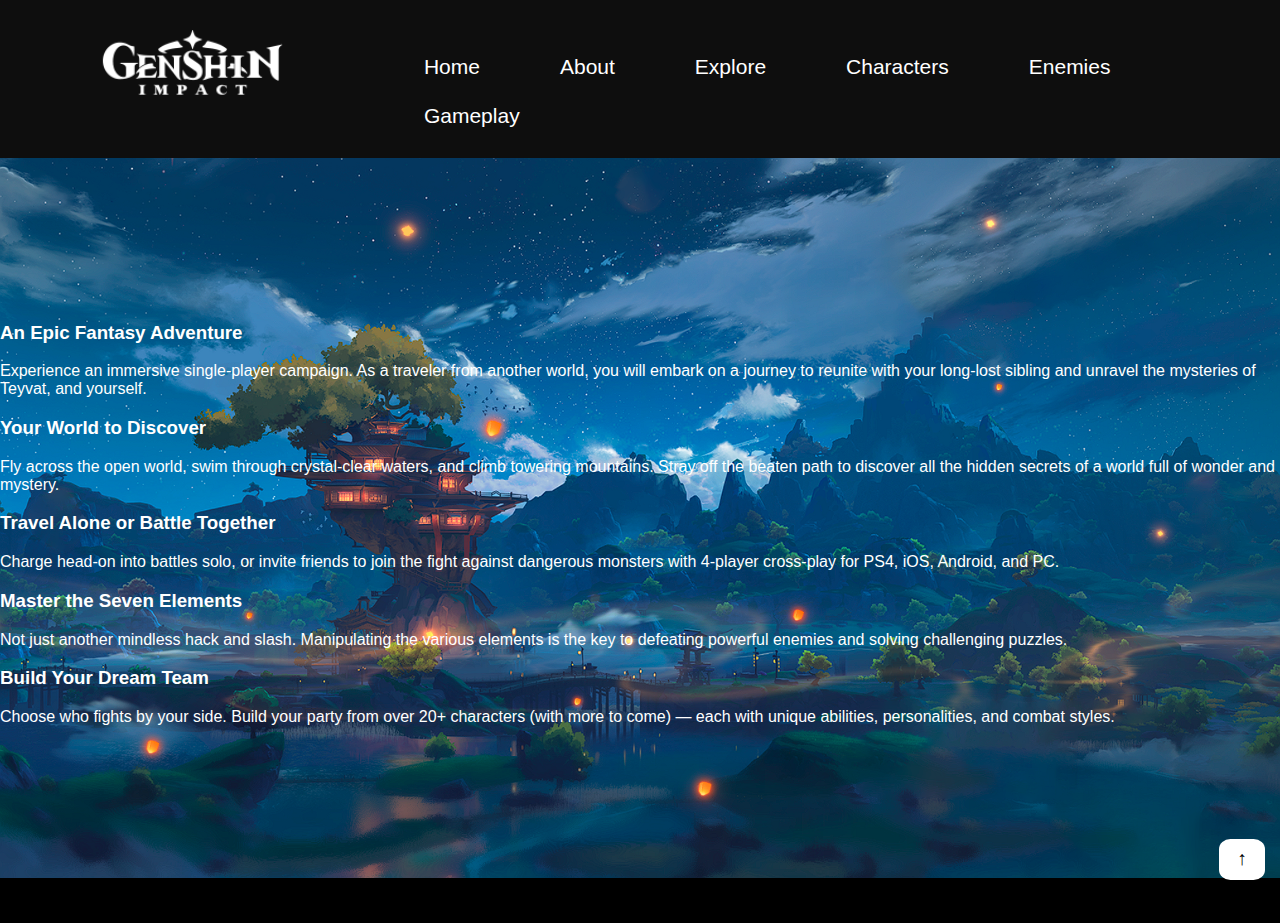
==== about.html @ 9e495e03 "yeah" ====
<!DOCTYPE html>
<html lang="en">
  <head>
    <meta charset="UTF-8" />
    <meta name="viewport" content="width=device-width, initial-scale=1.0" />
    <title>About webpage</title>
    <link rel="stylesheet" href="stylesheet.css" />
  </head>
  <body>
    <header>
      <div id="navibar">
        <div>
          <img id="logo" src="logo - gi.png" height="70px" />
        </div>
        <nav>
          <a href="index.html">Home</a>
          <a href="about.html">About</a>
          <a href="explore.html">Explore</a>
          <a href="characters.html">Characters</a>
          <a href="enemies.html">Enemies</a>
          <a href="gameplay.html">Gameplay</a>
        </nav>
      </div>
    </header>
    <div id="about-bg">
      <img src="about - bg.png" width="100%" />
      <div id="about-body">
        <h3>An Epic Fantasy Adventure</h3>
        <p>
          Experience an immersive single-player campaign. As a traveler from
          another world, you will embark on a journey to reunite with your
          long-lost sibling and unravel the mysteries of Teyvat, and yourself.
        </p>
        <h3>Your World to Discover</h3>
        <p>
          Fly across the open world, swim through crystal-clear waters, and
          climb towering mountains. Stray off the beaten path to discover all
          the hidden secrets of a world full of wonder and mystery.
        </p>
        <h3>Travel Alone or Battle Together</h3>
        <p>
          Charge head-on into battles solo, or invite friends to join the fight
          against dangerous monsters with 4-player cross-play for PS4, iOS,
          Android, and PC.
        </p>
        <h3>Master the Seven Elements</h3>
        <p>
          Not just another mindless hack and slash. Manipulating the various
          elements is the key to defeating powerful enemies and solving
          challenging puzzles.
        </p>
        <h3>Build Your Dream Team</h3>
        <p>
          Choose who fights by your side. Build your party from over 20+
          characters (with more to come) — each with unique abilities,
          personalities, and combat styles.
        </p>
      </div>
    </div>
    <a href="#" class="btt">&#8593;</a>
  </body>
</html>
---- stylesheet.css ----
body {
  display: grid;
  background-color: black;
}

#navibar {
  padding: 30px 0px;
  transition: 0.5s;
  /* So that it's at the top */
  top: 0;
  left: 0;
  right: 0;
  width: 100%;
  background-color: rgb(14, 14, 14);
  position: sticky;
  /* Used flexbox to display the navigation bar more neatly */
  display: flex;
  flex-direction: row;
}

nav a {
  float: left;
  padding: 0px 40px;
  padding-top: 25px;
  text-align: center;
  font-size: large;
  font-family: "Segoe UI", Tahoma, Geneva, Verdana, sans-serif;
  text-decoration: none;
  text-align: center;
  font-size: 21px;
  color: white;
}

/* When user hover's their mouse over the text it increase in size a bit */
nav a:hover {
  font-size: larger;
  transform: scale(1.2);
}

.btt {
  text-decoration: none;
  color: black;
  background: white;
  font-size: larger;
  margin-top: calc(100vh + var(--offset));
  position: sticky;
  place-self: end;
  white-space: nowrap;
  bottom: 20px;
  margin-right: 15px;
  padding: 9px 18px 10px;
  border-radius: 25%;
}

html,
body {
  scroll-behavior: smooth;
  width: 100%;
  height: 100%;
  margin: 0;
  padding: 0;
}

#elnav {
  display: flex;
  flex-direction: column;
  position: fixed;
  right: 20px;
  top: 30%;
  z-index: 100;
  transition: 0.5s;
}

#elnav a {
  text-decoration: none;
  color: white;
  font-family: "Segoe UI", Tahoma, Geneva, Verdana, sans-serif;
  padding: 10px 0px 10px;
}

/* Here I amde it so that when the user hovers over the right side 
navigation bar the opacity turns from 0.5 to its orginal opacity */
#elnav img {
  opacity: 0.5;
}

#elnav img:hover {
  opacity: 1;
  transform: scale(1.1);
}

#characters-heading1 {
  display: flex;
  flex-direction: column;
  justify-content: center;
  align-items: center;
  color: white;
  font-family: "Segoe UI", Tahoma, Geneva, Verdana, sans-serif;
}

#characters-heading1 h2 {
  font-size: 50px;
  padding: 0px 35px 0px;
}

#characters-heading1 p {
  padding: 0px 25% 0px;
  text-align: center;
  font-size: 18px;
}
#characters-heading2 {
  display: flex;
  flex-direction: row;
  justify-content: center;
  align-items: center;
}

#characters-heading2-img {
  transform: rotate(180deg);
}

#vids {
  display: flex;
  flex-direction: column;
  justify-content: center;
  align-items: center;
  font-family: "Segoe UI", Tahoma, Geneva, Verdana, sans-serif;
  text-align: center;
}

#anemoheading {
  color: rgb(104, 170, 133);
  font-size: 50px;
  font-weight: bold;
}
#hydroheading {
  color: rgb(47, 86, 145);
  font-size: 50px;
  font-weight: bold;
}
#pyroheading {
  color: rgb(178, 83, 83);
  font-size: 50px;
  font-weight: bold;
}
#dendroheading {
  color: rgb(58, 156, 79);
  font-size: 50px;
  font-weight: bold;
}
#geoheading {
  color: rgb(219, 199, 99);
  font-size: 50px;
  font-weight: bold;
}
#electroheading {
  color: rgb(133, 91, 185);
  font-size: 50px;
  font-weight: bold;
}
#cryoheading {
  color: rgb(148, 246, 238);
  font-size: 50px;
  font-weight: bold;
}

#vids p {
  color: white;
  font-size: 20px;
  padding: 0px 15% 40px;
}

.demo1 {
  width: 85%;
  padding-bottom: 140px;
}

.demo2 {
  width: 85%;
}
.elements {
  width: 100%;
  padding-bottom: 60px;
}
#index-bg1 a {
  text-decoration: none;
  background-color: white;
  color: rgb(32, 85, 165);
  position: absolute;
  top: 63%;
  left: 47%;
  padding: 10px 15px 11px;
  font-family: "Segoe UI", Tahoma, Geneva, Verdana, sans-serif;
  border-radius: 5%;
  font-size: 20px;
  font-weight: bold;
}

#about-bg {
  position: sticky;
}
#about-body {
  color: white;
  font-family: "Segoe UI", Tahoma, Geneva, Verdana, sans-serif;
  position: absolute;
  top: 20%;
}
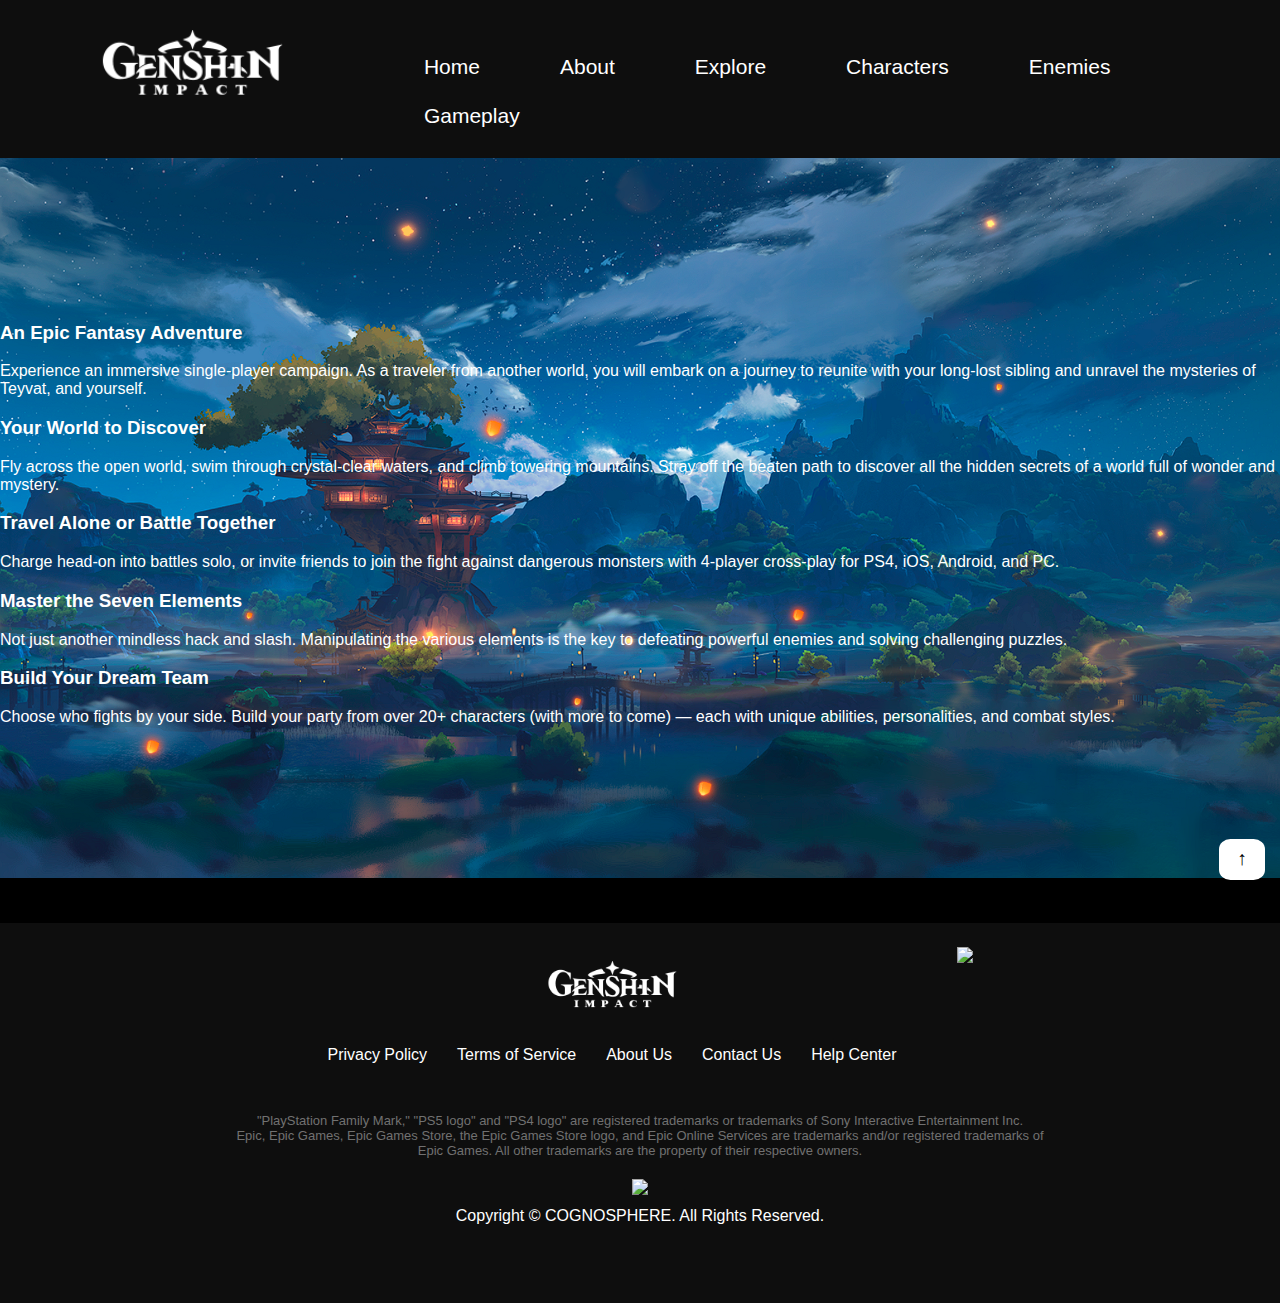
==== commit 30044ce9: "more to enemies and footer added" ====
--- a/about.html
+++ b/about.html
@@ -10,7 +10,9 @@
     <header>
       <div id="navibar">
         <div>
-          <img id="logo" src="logo - gi.png" height="70px" />
+          <a href="https://genshin.hoyoverse.com/en/home" target="_blank">
+            <img id="logo" src="images/logo - gi.png" height="70px"
+          /></a>
         </div>
         <nav>
           <a href="index.html">Home</a>
@@ -23,7 +25,7 @@
       </div>
     </header>
     <div id="about-bg">
-      <img src="about - bg.png" width="100%" />
+      <img src="images/about - bg.png" width="100%" />
       <div id="about-body">
         <h3>An Epic Fantasy Adventure</h3>
         <p>
@@ -58,5 +60,66 @@
       </div>
     </div>
     <a href="#" class="btt">&#8593;</a>
+    <footer>
+      <div>
+        <div>
+          <div>
+            <div class="footer1"><img src="images/logo - gi.png" /></div>
+            <div class="footer2">
+              <a
+                href="https://genshin.hoyoverse.com/en/company/privacy"
+                target="_blank"
+              >
+                Privacy Policy
+              </a>
+              <a
+                href="https://genshin.hoyoverse.com/en/company/terms"
+                target="_blank"
+                >Terms of Service</a
+              >
+              <a
+                href="https://www.hoyoverse.com/about-us?utm_source=genshin&utm_medium=footer"
+                target="_blank"
+                >About Us</a
+              >
+              <a href="genshin_cs@hoyoverse.com" target="_blank">
+                Contact Us
+              </a>
+              <a
+                href="https://cs.hoyoverse.com/static/hoyoverse-new-csc-service-hall-fe/index.html?page_id=19&login_type=visitor&game_biz=platform_hyvpass&lang=en-us&utm_source=genshin&utm_medium=footer"
+                target="_blank"
+                >Help Center</a
+              >
+            </div>
+          </div>
+          <div class="footer3">
+            <img
+              src="https://webstatic.hoyoverse.com/upload/op-public/2023/02/02/6d41c6960e73a2f264132bdbbff60ce3_3994663197512018697.png"
+            />
+          </div>
+        </div>
+        <div class="footer4">
+          <p>
+            "PlayStation Family Mark," "PS5 logo" and "PS4 logo" are registered
+            trademarks or trademarks of Sony Interactive Entertainment Inc.<br />
+            Epic, Epic Games, Epic Games Store, the Epic Games Store logo, and
+            Epic Online Services are trademarks and/or registered trademarks of
+            Epic Games. All other trademarks are the property of their
+            respective owners.
+          </p>
+        </div>
+        <div class="footer5">
+          <a
+            href="https://www.hoyoverse.com/?utm_source=genshin&utm_medium=footer"
+            target="_blank"
+          >
+            <img
+              src="https://fastcdn.hoyoverse.com/mi18n/resource-trans/upload/event/2021/12/29/eaa64d81ae6a7318a6afb91cbffd83a4_118924438105936743.png"
+            />
+          </a>
+        </div>
+        <div class="footer6">Copyright © COGNOSPHERE. All Rights Reserved.</div>
+      </div>
+    </footer>
   </body>
 </html>
--- a/stylesheet.css
+++ b/stylesheet.css
@@ -1,3 +1,4 @@
+/* The styling below is implemented to all of the webpages */
 body {
   display: grid;
   background-color: black;
@@ -60,128 +61,56 @@
   margin: 0;
   padding: 0;
 }
-
-#elnav {
-  display: flex;
-  flex-direction: column;
-  position: fixed;
-  right: 20px;
-  top: 30%;
-  z-index: 100;
-  transition: 0.5s;
-}
-
-#elnav a {
+footer {
+  background-color: rgb(14, 14, 14);
+  bottom: 0;
+  left: 0;
+  width: 100%;
+  height: 380px;
+  font-family: "Segoe UI", Tahoma, Geneva, Verdana, sans-serif;
+  color: white;
+  text-align: center;
+}
+footer div {
+  display: flex;
+  flex-direction: column;
+  justify-content: center;
+  align-items: center;
+}
+footer div div div {
+  gap: 30px;
+  flex-direction: column;
+  padding: 0px 20px 5px;
+}
+footer div div {
+  flex-direction: row;
+  padding: 4px 18% 4px;
+}
+.footer1 img {
+  height: 50px;
+  padding-top: 15px;
+}
+.footer2 {
+  flex-direction: row;
+}
+.footer2 a {
   text-decoration: none;
   color: white;
-  font-family: "Segoe UI", Tahoma, Geneva, Verdana, sans-serif;
-  padding: 10px 0px 10px;
-}
-
-/* Here I amde it so that when the user hovers over the right side 
-navigation bar the opacity turns from 0.5 to its orginal opacity */
-#elnav img {
-  opacity: 0.5;
-}
-
-#elnav img:hover {
-  opacity: 1;
-  transform: scale(1.1);
-}
-
-#characters-heading1 {
-  display: flex;
-  flex-direction: column;
-  justify-content: center;
-  align-items: center;
-  color: white;
-  font-family: "Segoe UI", Tahoma, Geneva, Verdana, sans-serif;
-}
-
-#characters-heading1 h2 {
-  font-size: 50px;
-  padding: 0px 35px 0px;
-}
-
-#characters-heading1 p {
-  padding: 0px 25% 0px;
-  text-align: center;
-  font-size: 18px;
-}
-#characters-heading2 {
-  display: flex;
-  flex-direction: row;
-  justify-content: center;
-  align-items: center;
-}
-
-#characters-heading2-img {
-  transform: rotate(180deg);
-}
-
-#vids {
-  display: flex;
-  flex-direction: column;
-  justify-content: center;
-  align-items: center;
-  font-family: "Segoe UI", Tahoma, Geneva, Verdana, sans-serif;
-  text-align: center;
-}
-
-#anemoheading {
-  color: rgb(104, 170, 133);
-  font-size: 50px;
-  font-weight: bold;
-}
-#hydroheading {
-  color: rgb(47, 86, 145);
-  font-size: 50px;
-  font-weight: bold;
-}
-#pyroheading {
-  color: rgb(178, 83, 83);
-  font-size: 50px;
-  font-weight: bold;
-}
-#dendroheading {
-  color: rgb(58, 156, 79);
-  font-size: 50px;
-  font-weight: bold;
-}
-#geoheading {
-  color: rgb(219, 199, 99);
-  font-size: 50px;
-  font-weight: bold;
-}
-#electroheading {
-  color: rgb(133, 91, 185);
-  font-size: 50px;
-  font-weight: bold;
-}
-#cryoheading {
-  color: rgb(148, 246, 238);
-  font-size: 50px;
-  font-weight: bold;
-}
-
-#vids p {
-  color: white;
-  font-size: 20px;
-  padding: 0px 15% 40px;
-}
-
-.demo1 {
-  width: 85%;
-  padding-bottom: 140px;
-}
-
-.demo2 {
-  width: 85%;
-}
-.elements {
-  width: 100%;
-  padding-bottom: 60px;
-}
+}
+.footer3 img {
+  height: 140px;
+  padding-top: 20px;
+}
+.footer4 {
+  color: rgb(113, 113, 113);
+  font-size: 13px;
+}
+.footer5 img {
+  height: 50px;
+}
+
+/* The styling below from here is for the Index webpage */
+
 #index-bg1 a {
   text-decoration: none;
   background-color: white;
@@ -196,6 +125,132 @@
   font-weight: bold;
 }
 
+/* The styling below from here is for the Characters webpage */
+
+#elnav {
+  display: flex;
+  flex-direction: column;
+  position: fixed;
+  right: 20px;
+  top: 30%;
+  z-index: 100;
+  transition: 0.5s;
+}
+
+#elnav a {
+  text-decoration: none;
+  color: white;
+  font-family: "Segoe UI", Tahoma, Geneva, Verdana, sans-serif;
+  padding: 10px 0px 10px;
+}
+
+/* Here I made it so that when the user hovers over the right side 
+navigation bar the opacity turns from 0.5 to its orginal opacity */
+#elnav img {
+  opacity: 0.5;
+}
+
+#elnav img:hover {
+  opacity: 1;
+  transform: scale(1.1);
+}
+
+#characters-heading1 {
+  display: flex;
+  flex-direction: column;
+  justify-content: center;
+  align-items: center;
+  color: white;
+  font-family: "Segoe UI", Tahoma, Geneva, Verdana, sans-serif;
+}
+
+#characters-heading1 h2 {
+  font-size: 50px;
+  padding: 0px 35px 0px;
+}
+
+#characters-heading1 p {
+  padding: 0px 25% 0px;
+  text-align: center;
+  font-size: 18px;
+}
+#characters-heading2 {
+  display: flex;
+  flex-direction: row;
+  justify-content: center;
+  align-items: center;
+}
+
+#characters-heading2-img {
+  transform: rotate(180deg);
+}
+
+#vids {
+  display: flex;
+  flex-direction: column;
+  justify-content: center;
+  align-items: center;
+  font-family: "Segoe UI", Tahoma, Geneva, Verdana, sans-serif;
+  text-align: center;
+}
+
+#anemoheading {
+  color: rgb(104, 170, 133);
+  font-size: 50px;
+  font-weight: bold;
+}
+#hydroheading {
+  color: rgb(47, 86, 145);
+  font-size: 50px;
+  font-weight: bold;
+}
+#pyroheading {
+  color: rgb(178, 83, 83);
+  font-size: 50px;
+  font-weight: bold;
+}
+#dendroheading {
+  color: rgb(58, 156, 79);
+  font-size: 50px;
+  font-weight: bold;
+}
+#geoheading {
+  color: rgb(219, 199, 99);
+  font-size: 50px;
+  font-weight: bold;
+}
+#electroheading {
+  color: rgb(133, 91, 185);
+  font-size: 50px;
+  font-weight: bold;
+}
+#cryoheading {
+  color: rgb(148, 246, 238);
+  font-size: 50px;
+  font-weight: bold;
+}
+
+#vids p {
+  color: white;
+  font-size: 20px;
+  padding: 0px 15% 40px;
+}
+
+.demo1 {
+  width: 85%;
+  padding-bottom: 140px;
+}
+
+.demo2 {
+  width: 85%;
+}
+.elements {
+  width: 100%;
+  padding-bottom: 60px;
+}
+
+/* The styling below from here is for the About webpage */
+
 #about-bg {
   position: sticky;
 }
@@ -205,3 +260,270 @@
   position: absolute;
   top: 20%;
 }
+
+/* The styling below from here is for the Enemies webpage */
+#enemies-desc,
+#enemies1,
+#enemies2,
+#enemies3 {
+  color: white;
+  font-size: 20px;
+}
+#enemies-desc,
+#enemies1,
+#enemies2,
+#enemies3 p {
+  padding: 0px 20% 0px;
+}
+#enemies-desc,
+#enemies1,
+#enemies2,
+#enemies3,
+#enemies {
+  font-family: "Segoe UI", Tahoma, Geneva, Verdana, sans-serif;
+  display: flex;
+  flex-direction: column;
+  justify-content: center;
+  align-items: center;
+}
+
+#common-enemies {
+  display: flex;
+  justify-content: center;
+  align-items: center;
+}
+#common-enemies div {
+  background-color: rgb(210, 210, 210);
+  height: 140px;
+  width: 140px;
+  background-size: cover;
+  transition: background-image 0.5s ease-in-out;
+  margin: 20px;
+  border-radius: 0px 0px 7px 7px;
+}
+#common-enemies div p {
+  margin-top: -19px;
+  background-color: rgb(210, 210, 210);
+  color: black;
+  text-align: center;
+  font-weight: bold;
+  font-size: 16px;
+  border-radius: 7px 7px 0px 0px;
+  padding: 2px 0px 2px;
+}
+
+.hilichurl {
+  background-image: url(https://wiki.hoyolab.com/_ipx/f_webp/https://bbs.hoyolab.com/hoyowiki/picture/enemy/Hilichurl%2520Fighter_icon.png);
+}
+.hilichurl:hover {
+  background-image: url(https://wiki.hoyolab.com/_ipx/f_webp/https://bbs.hoyolab.com/hoyowiki/picture/enemy/Hilichurl%2520Berserker_icon.png);
+}
+.slime {
+  background-image: url(https://wiki.hoyolab.com/_ipx/f_webp/https://bbs.hoyolab.com/hoyowiki/picture/enemy/Dendro%2520Slime_icon.png);
+}
+.slime:hover {
+  background-image: url(https://wiki.hoyolab.com/_ipx/f_webp/https://bbs.hoyolab.com/hoyowiki/picture/enemy/Electro%2520Slime_icon.png);
+}
+.fungus {
+  background-image: url(https://wiki.hoyolab.com/_ipx/f_webp/https://bbs.hoyolab.com/hoyowiki/picture/enemy/Floating%2520Hydro%2520Fungus_icon.png);
+}
+.fungus:hover {
+  background-image: url(https://upload-static.hoyoverse.com/hoyolab-wiki/2022/10/07/77454259/0b332fc89af26ece5c6402fc82cce5e5_7847006729375799267.png?x-oss-process=image%2Fformat%2Cwebp);
+}
+.specter {
+  background-image: url(//wiki.hoyolab.com/_ipx/f_webp/https://bbs.hoyolab.com/hoyowiki/picture/enemy/Geo%2520Specter_icon.png);
+}
+.specter:hover {
+  background-image: url(https://wiki.hoyolab.com/_ipx/f_webp/https://bbs.hoyolab.com/hoyowiki/picture/enemy/Cryo%2520Specter_icon.png);
+}
+.samachurl {
+  background-image: url(https://wiki.hoyolab.com/_ipx/f_webp/https://bbs.hoyolab.com/hoyowiki/picture/enemy/Electro%2520Samachurl_icon.png);
+}
+.samachurl:hover {
+  background-image: url(https://wiki.hoyolab.com/_ipx/f_webp/https://bbs.hoyolab.com/hoyowiki/picture/enemy/Cryo%2520Samachurl_icon.png);
+}
+.whopperflower {
+  background-image: url(https://wiki.hoyolab.com/_ipx/f_webp/https://bbs.hoyolab.com/hoyowiki/picture/enemy/Pyro%2520Whopperflower_icon.png);
+}
+.whopperflower:hover {
+  background-image: url(https://wiki.hoyolab.com/_ipx/f_webp/https://bbs.hoyolab.com/hoyowiki/picture/enemy/Cryo%2520Whopperflower_icon.png);
+}
+
+/* elite enemies */
+#elite-enemies {
+  display: flex;
+  justify-content: center;
+  align-items: center;
+}
+#elite-enemies div {
+  background-color: rgb(210, 210, 210);
+  border-radius: 0px 0px 7px 7px;
+  height: 140px;
+  width: 140px;
+  background-size: cover;
+  transition: background-image 0.5s ease-in-out;
+  margin: 20px;
+}
+#elite-enemies div p {
+  margin-top: -19px;
+  background-color: rgb(210, 210, 210);
+  color: black;
+  text-align: center;
+  font-weight: bold;
+  font-size: 16px;
+  border-radius: 7px 7px 0px 0px;
+  padding: 2px 0px 2px;
+}
+
+.fem-erimite {
+  background-image: url(https://upload-static.hoyoverse.com/hoyolab-wiki/2023/01/19/194600931/e3ada2f7642f67aa52b067345fae5a54_6250250778103314507.png?x-oss-process=image%2Fformat%2Cwebp);
+}
+.fem-erimite:hover {
+  background-image: url(https://upload-static.hoyoverse.com/hoyolab-wiki/2023/01/19/194600931/088685fa15801b65f875acec2cbfcfac_3942669023422830372.png?x-oss-process=image%2Fformat%2Cwebp);
+}
+.male-erimite {
+  background-image: url(https://upload-static.hoyoverse.com/hoyolab-wiki/2022/09/05/1023623/5f9a54c0016a9a1c5ba5ad9e78398f10_8340549222546087070.png?x-oss-process=image%2Fformat%2Cwebp);
+}
+.male-erimite:hover {
+  background-image: url(https://upload-static.hoyoverse.com/hoyolab-wiki/2022/09/05/1023623/2511ef76a6dee1e388fea0826bade579_8432883377890915955.png?x-oss-process=image%2Fformat%2Cwebp);
+}
+.kairagi {
+  background-image: url(https://upload-static.hoyoverse.com/hoyolab-wiki/2023/04/24/77454259/20a85263633526cab2a0427c5b4781bc_6270465273275579312.png?x-oss-process=image%2Fformat%2Cwebp);
+}
+.kairagi:hover {
+  background-image: url(https://upload-static.hoyoverse.com/hoyolab-wiki/2023/04/24/77454259/87720e5cfe2d4e82201a31a8b8d46ee7_1111157407291733826.png?x-oss-process=image%2Fformat%2Cwebp);
+}
+.ruin-guard {
+  background-image: url(https://wiki.hoyolab.com/_ipx/f_webp/https://bbs.hoyolab.com/hoyowiki/picture/enemy/Ruin%2520Guard_icon.png);
+}
+.ruin-guard:hover {
+  background-image: url(https://wiki.hoyolab.com/_ipx/f_webp/https://bbs.hoyolab.com/hoyowiki/picture/enemy/Ruin%2520Hunter_icon.png);
+}
+.fatui-officer {
+  background-image: url(https://upload-static.hoyoverse.com/hoyolab-wiki/2023/09/28/35428890/aae4d48597cbdb452d7113200f76a95d_915488915911211730.png?x-oss-process=image%2Fformat%2Cwebp);
+}
+.fatui-officer:hover {
+  background-image: url(https://upload-static.hoyoverse.com/hoyolab-wiki/2023/09/28/35428890/b2c598a4fa81be8bb43ba35074d92f74_2612773732742922678.png?x-oss-process=image%2Fformat%2Cwebp);
+}
+.cecin-mage {
+  background-image: url(https://wiki.hoyolab.com/_ipx/f_webp/https://bbs.hoyolab.com/hoyowiki/picture/enemy/Fatui%2520Electro%2520Cicin%2520Mage_icon.png);
+}
+.cecin-mage:hover {
+  background-image: url(https://upload-static.hoyoverse.com/hoyolab-wiki/2023/04/15/35428890/810e7c1e11af1d9f6f558d4553ed28af_5992680956944573740.png?x-oss-process=image%2Fformat%2Cwebp);
+}
+
+/* boss enemies */
+#boss-enemies {
+  display: flex;
+  flex-direction: row;
+  justify-content: center;
+  align-items: center;
+}
+#boss-enemies img {
+  height: 240px;
+  width: 240px;
+  background-color: rgb(210, 210, 210);
+  border-radius: 7px;
+  margin: 20px;
+}
+
+#enemies {
+  display: flex;
+  align-items: center;
+  justify-content: center;
+  min-height: 80vh;
+  padding: 0 35px;
+  font-family: "Segoe UI", Tahoma, Geneva, Verdana, sans-serif;
+}
+.card .img img {
+  width: 600px;
+  height: 508px;
+  object-fit: cover;
+}
+.bossSliders .card {
+  display: flex;
+  justify-content: center;
+  align-items: center;
+  flex-direction: column;
+  list-style: none;
+  background: rgb(210, 210, 210);
+  object-fit: cover;
+  height: 580px;
+  border-radius: 7px;
+  cursor: pointer;
+  scroll-snap-align: start;
+  padding-bottom: 25px;
+}
+.bossSliders :where(.card, .img) {
+  display: flex;
+  justify-content: center;
+  align-items: center;
+}
+.img-slider .bossSliders {
+  scroll-behavior: smooth;
+  display: grid;
+  gap: 55px;
+  grid-auto-flow: column;
+  grid-auto-columns: calc((100% / 2) - 12px);
+  overflow-x: auto;
+  scroll-snap-type: x mandatory;
+  scrollbar-width: 0;
+}
+.img-slider {
+  position: relative;
+  width: 100%;
+  max-width: 1100px;
+}
+.card span {
+  padding: 0px 20% 0px;
+  text-align: center;
+  font-size: 15px;
+}
+.card h2 {
+  font-size: 20px;
+}
+.img-slider i {
+  top: 45%;
+  width: 50px;
+  height: 50px;
+  background-color: rgb(210, 210, 210);
+  box-shadow: 0 2px 4px black;
+  border-radius: 50%;
+  cursor: pointer;
+  line-height: 50px;
+  text-align: center;
+  position: absolute;
+  font-size: 1.3rem;
+}
+.img-slider i:first-child {
+  left: -37px;
+}
+.img-slider i:last-child {
+  right: -28px;
+}
+.bossSliders.dragging .card {
+  cursor: grab;
+  user-select: none;
+}
+.bossSliders.dragging {
+  scroll-behavior: auto;
+  scroll-snap-type: none;
+}
+.bossSliders::-webkit-scrollbar {
+  display: none;
+}
+.bossSliders.no-transition {
+  scroll-behavior: auto;
+}
+
+/* Below I made it so that when the screen width is smaller the images adjust */
+@media screen and (max-width: 900px) {
+  .img-slider .bossSliders {
+    grid-auto-columns: calc((100% / 1) - 9px);
+  }
+}
+@media screen and (max-width: 600px) {
+  .img-slider .bossSliders {
+    grid-auto-columns: 100%;
+  }
+}
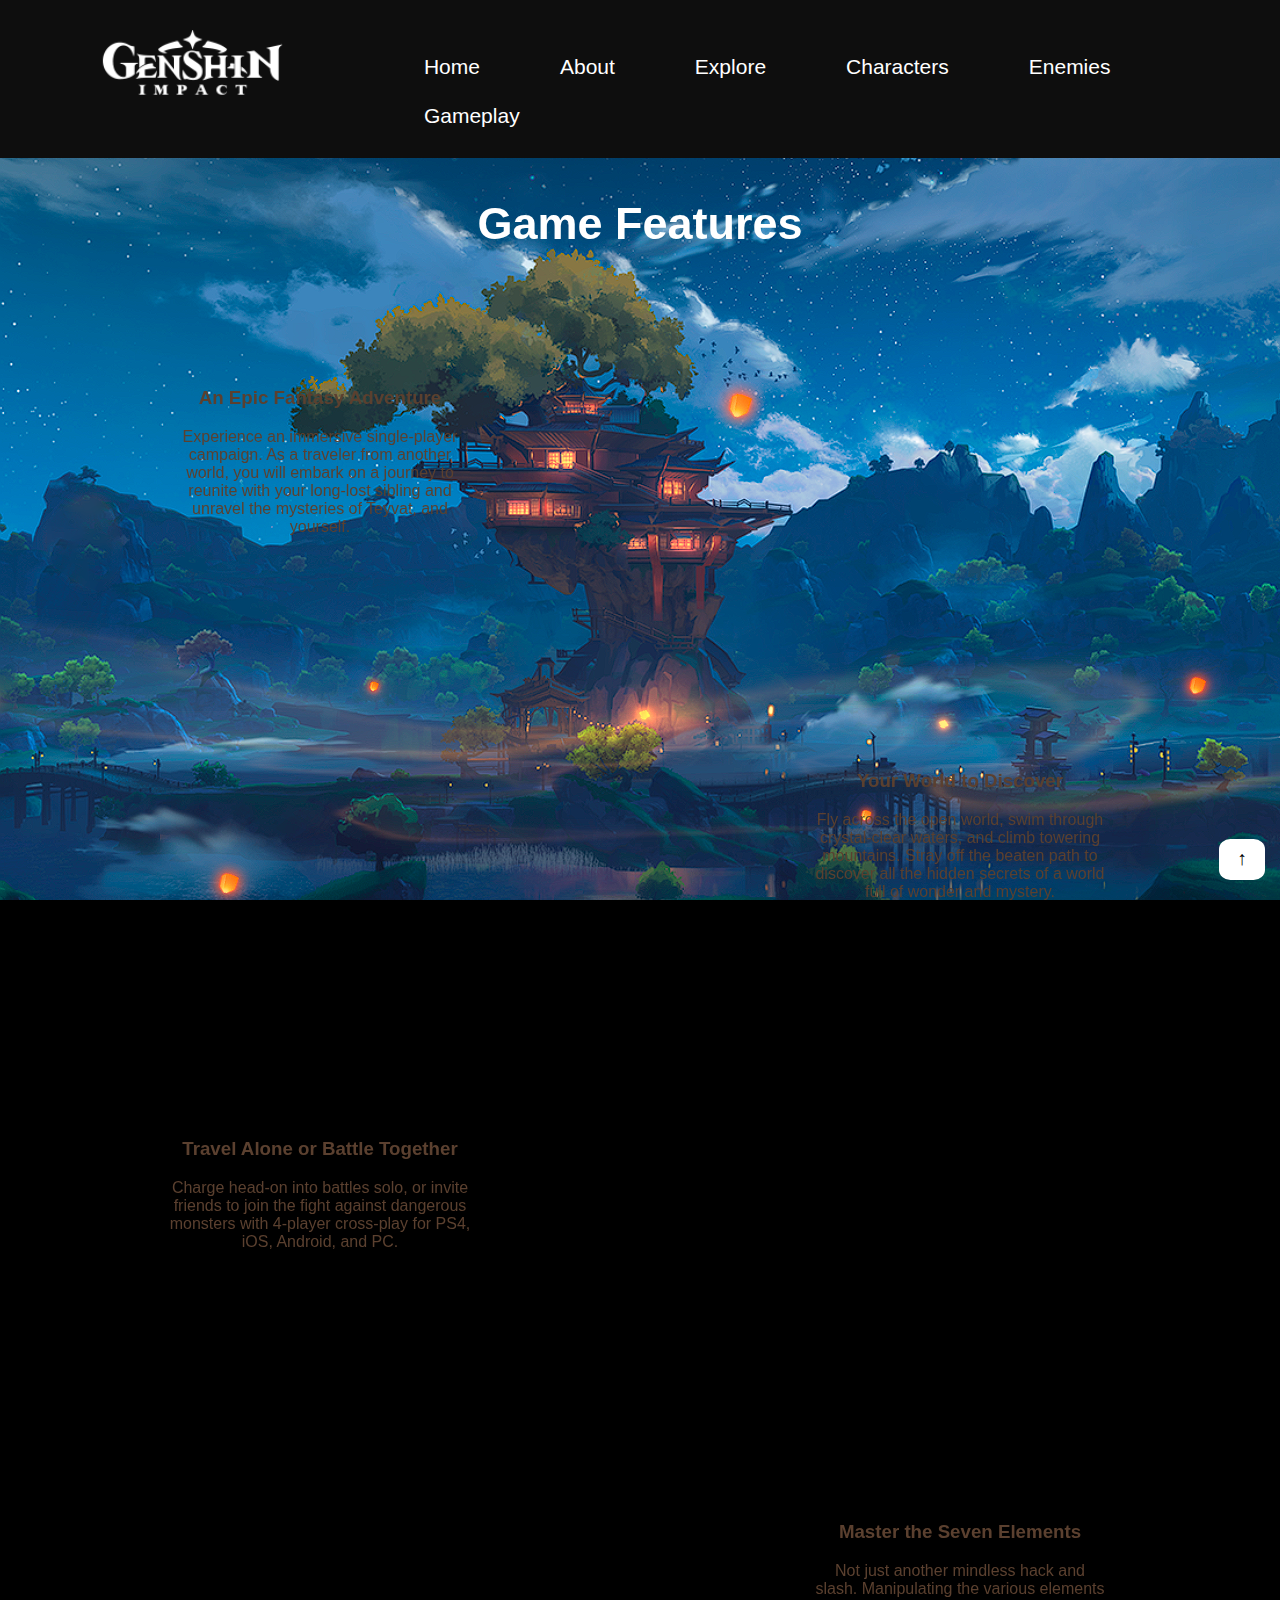
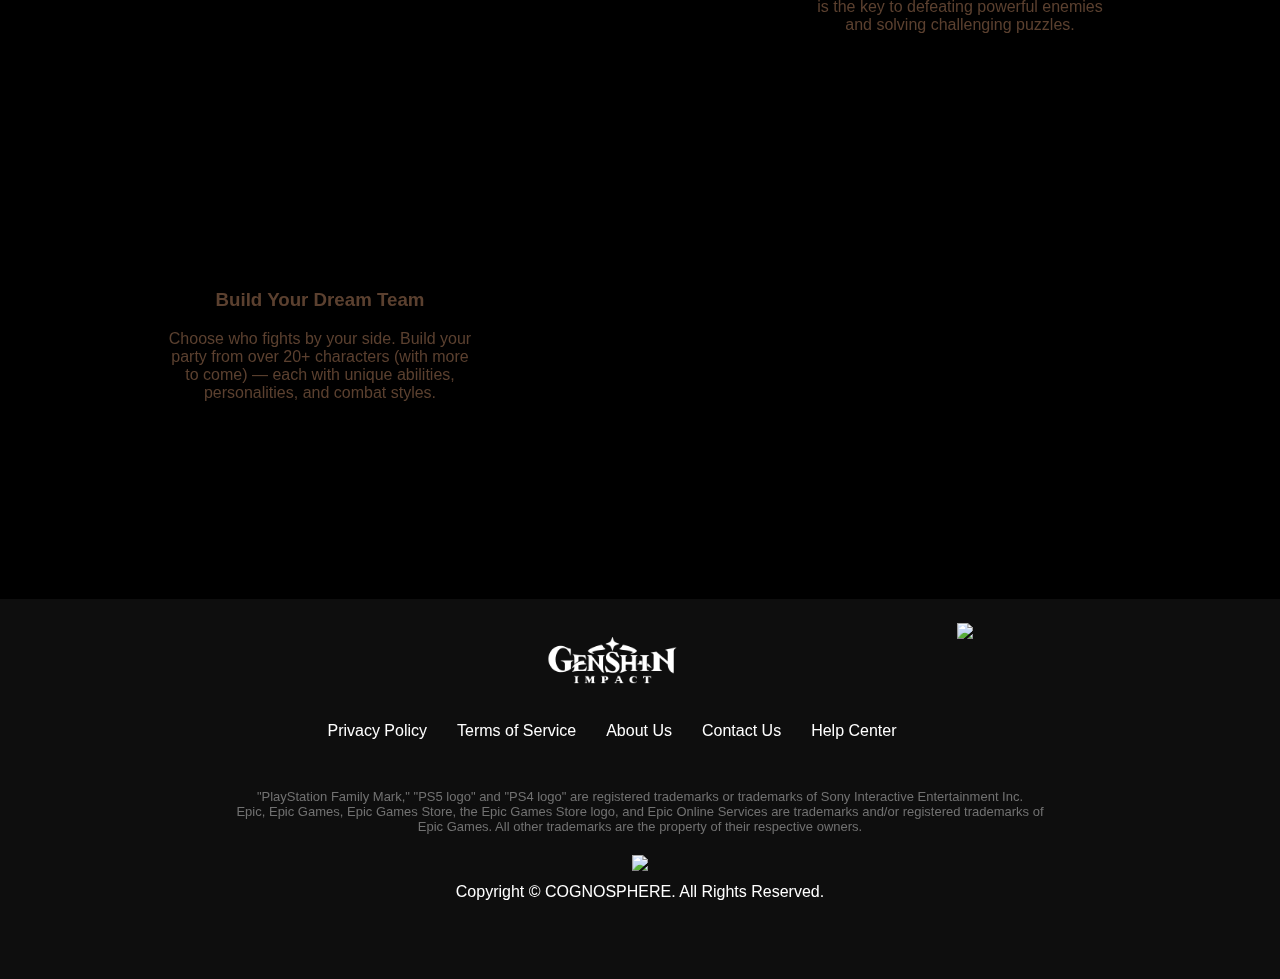
==== commit 37ce17e4: "about yay" ====
--- a/about.html
+++ b/about.html
@@ -24,39 +24,58 @@
         </nav>
       </div>
     </header>
-    <div id="about-bg">
-      <img src="images/about - bg.png" width="100%" />
-      <div id="about-body">
-        <h3>An Epic Fantasy Adventure</h3>
-        <p>
-          Experience an immersive single-player campaign. As a traveler from
-          another world, you will embark on a journey to reunite with your
-          long-lost sibling and unravel the mysteries of Teyvat, and yourself.
-        </p>
-        <h3>Your World to Discover</h3>
-        <p>
-          Fly across the open world, swim through crystal-clear waters, and
-          climb towering mountains. Stray off the beaten path to discover all
-          the hidden secrets of a world full of wonder and mystery.
-        </p>
-        <h3>Travel Alone or Battle Together</h3>
-        <p>
-          Charge head-on into battles solo, or invite friends to join the fight
-          against dangerous monsters with 4-player cross-play for PS4, iOS,
-          Android, and PC.
-        </p>
-        <h3>Master the Seven Elements</h3>
-        <p>
-          Not just another mindless hack and slash. Manipulating the various
-          elements is the key to defeating powerful enemies and solving
-          challenging puzzles.
-        </p>
-        <h3>Build Your Dream Team</h3>
-        <p>
-          Choose who fights by your side. Build your party from over 20+
-          characters (with more to come) — each with unique abilities,
-          personalities, and combat styles.
-        </p>
+    <div class="about-bg"></div>
+    <div class="about-body">
+      <h1>Game Features</h1>
+      <div class="content-body1">
+        <div>
+          <h3>An Epic Fantasy Adventure</h3>
+          <p>
+            Experience an immersive single-player campaign. As a traveler from
+            another world, you will embark on a journey to reunite with your
+            long-lost sibling and unravel the mysteries of Teyvat, and yourself.
+          </p>
+        </div>
+      </div>
+      <div class="content-body2">
+        <div>
+          <h3>Your World to Discover</h3>
+          <p>
+            Fly across the open world, swim through crystal-clear waters, and
+            climb towering mountains. Stray off the beaten path to discover all
+            the hidden secrets of a world full of wonder and mystery.
+          </p>
+        </div>
+      </div>
+      <div class="content-body1">
+        <div>
+          <h3>Travel Alone or Battle Together</h3>
+          <p>
+            Charge head-on into battles solo, or invite friends to join the
+            fight against dangerous monsters with 4-player cross-play for PS4,
+            iOS, Android, and PC.
+          </p>
+        </div>
+      </div>
+      <div class="content-body2">
+        <div>
+          <h3>Master the Seven Elements</h3>
+          <p>
+            Not just another mindless hack and slash. Manipulating the various
+            elements is the key to defeating powerful enemies and solving
+            challenging puzzles.
+          </p>
+        </div>
+      </div>
+      <div class="content-body1">
+        <div>
+          <h3>Build Your Dream Team</h3>
+          <p>
+            Choose who fights by your side. Build your party from over 20+
+            characters (with more to come) — each with unique abilities,
+            personalities, and combat styles.
+          </p>
+        </div>
       </div>
     </div>
     <a href="#" class="btt">&#8593;</a>
--- a/stylesheet.css
+++ b/stylesheet.css
@@ -108,6 +108,9 @@
 .footer5 img {
   height: 50px;
 }
+.img-deco2 {
+  transform: rotate(180deg);
+}
 
 /* The styling below from here is for the Index webpage */
 
@@ -164,7 +167,7 @@
   font-family: "Segoe UI", Tahoma, Geneva, Verdana, sans-serif;
 }
 
-#characters-heading1 h2 {
+#characters-heading2 h2 {
   font-size: 50px;
   padding: 0px 35px 0px;
 }
@@ -179,10 +182,6 @@
   flex-direction: row;
   justify-content: center;
   align-items: center;
-}
-
-#characters-heading2-img {
-  transform: rotate(180deg);
 }
 
 #vids {
@@ -250,15 +249,53 @@
 }
 
 /* The styling below from here is for the About webpage */
-
-#about-bg {
-  position: sticky;
-}
-#about-body {
-  color: white;
-  font-family: "Segoe UI", Tahoma, Geneva, Verdana, sans-serif;
-  position: absolute;
-  top: 20%;
+.about-bg {
+  background-image: url(images/about\ -\ bg.png);
+  width: 100%;
+  position: fixed;
+  top: 0;
+  height: 100%;
+  z-index: -1;
+}
+.about-body {
+  display: flex;
+  flex-direction: column;
+  justify-content: center;
+  align-items: center;
+  height: 2000px;
+  color: white;
+  font-family: Verdana, Geneva, Tahoma, sans-serif;
+  text-align: center;
+}
+.about-body h1 {
+  margin-top: 40px;
+  font-size: 45px;
+}
+.content-body1 {
+  margin-top: 40px;
+  margin-right: 50%;
+  background-image: url("https://genshin.hoyoverse.com/_nuxt/img/introBackground.77bb3df.png");
+  background-size: cover;
+  z-index: 1;
+  height: 350px;
+  width: 370px;
+  color: rgb(91, 64, 47);
+}
+.content-body2 {
+  margin-top: 40px;
+  margin-left: 50%;
+  background-image: url("https://genshin.hoyoverse.com/_nuxt/img/introBackground.77bb3df.png");
+  background-size: cover;
+  z-index: 1;
+  height: 350px;
+  width: 370px;
+  color: rgb(91, 64, 47);
+}
+.content-body1 div {
+  padding: 13% 33px 0px;
+}
+.content-body2 div {
+  padding: 15% 40px 0px;
 }
 
 /* The styling below from here is for the Enemies webpage */
@@ -268,12 +305,13 @@
 #enemies3 {
   color: white;
   font-size: 20px;
+  text-align: center;
 }
 #enemies-desc,
 #enemies1,
 #enemies2,
 #enemies3 p {
-  padding: 0px 20% 0px;
+  padding: 0px 16% 0px;
 }
 #enemies-desc,
 #enemies1,
@@ -286,11 +324,22 @@
   justify-content: center;
   align-items: center;
 }
+#enemies-deco {
+  display: flex;
+  flex-direction: row;
+  align-items: center;
+  justify-content: center;
+}
+#enemies-deco h1,
+h2 {
+  padding: 0px 35px 0px;
+}
 
 #common-enemies {
   display: flex;
   justify-content: center;
   align-items: center;
+  padding-top: 20px;
 }
 #common-enemies div {
   background-color: rgb(210, 210, 210);
@@ -354,6 +403,7 @@
   display: flex;
   justify-content: center;
   align-items: center;
+  padding-top: 20px;
 }
 #elite-enemies div {
   background-color: rgb(210, 210, 210);
@@ -415,16 +465,39 @@
 /* boss enemies */
 #boss-enemies {
   display: flex;
-  flex-direction: row;
-  justify-content: center;
-  align-items: center;
-}
-#boss-enemies img {
-  height: 240px;
-  width: 240px;
+  justify-content: center;
+  align-items: center;
+  padding-top: 20px;
+}
+#boss-enemies div {
   background-color: rgb(210, 210, 210);
-  border-radius: 7px;
+  border-radius: 0px 0px 7px 7px;
+  height: 280px;
+  width: 300px;
+  background-size: cover;
   margin: 20px;
+}
+#boss-enemies div p {
+  margin-top: -19px;
+  background-color: rgb(210, 210, 210);
+  color: black;
+  text-align: center;
+  font-weight: bold;
+  font-size: 16px;
+  border-radius: 7px 7px 0px 0px;
+  padding: 2px 0px 2px;
+}
+.geovishap {
+  background-image: url(images/enemy\ -\ vishap.png);
+}
+.regisvine {
+  background-image: url(images/enemy\ -\ regisvine.png);
+}
+.jadeplume {
+  background-image: url(images/enemy\ -\ dendro\ bird.png);
+}
+.wolf {
+  background-image: url(images/enemy\ -\ wolflord.png);
 }
 
 #enemies {
@@ -527,3 +600,101 @@
     grid-auto-columns: 100%;
   }
 }
+
+/* Below here will be the styling for the Explore webpage */
+.region-maps {
+  display: flex;
+  justify-content: center;
+  align-items: center;
+  flex-direction: column;
+  color: white;
+  font-family: Verdana, Geneva, Tahoma, sans-serif;
+  text-align: center;
+}
+.region-maps div {
+  transition: background-image 2s ease-in-out;
+}
+.region-info {
+  width: 700px;
+  background-color: rgba(52, 52, 52, 0.5);
+  margin-top: 11%;
+  border-radius: 50px;
+  padding: 15px;
+}
+.region-info p {
+  font-size: 18px;
+}
+#region-deco {
+  display: flex;
+  flex-direction: row;
+  justify-content: center;
+  align-items: center;
+}
+#region-deco h2 {
+  padding: 0px 30px 0px;
+  font-size: 40px;
+}
+.loading-screen {
+  width: 100%;
+}
+
+.mondstadt {
+  background-image: url(images/map\ -\ mond.png);
+  background-size: cover;
+  height: 800px;
+  width: 100%;
+  display: flex;
+  align-items: center;
+  flex-direction: column;
+}
+.mondstadt:hover {
+  background-image: url("https://webstatic.hoyoverse.com/upload/uploadstatic/contentweb/20200320/2020032014410864090.jpg");
+}
+.liyue {
+  background-image: url(images/map\ -\ l.png);
+  background-size: cover;
+  height: 800px;
+  width: 100%;
+  display: flex;
+  align-items: center;
+  flex-direction: column;
+}
+.liyue:hover {
+  background-image: url("https://webstatic.hoyoverse.com/upload/uploadstatic/contentweb/20200320/2020032014541768485.jpg");
+}
+.inazuma {
+  background-image: url(images/map\ -\ i.png);
+  background-size: cover;
+  height: 800px;
+  width: 100%;
+  display: flex;
+  align-items: center;
+  flex-direction: column;
+}
+.inazuma:hover {
+  background-image: url("https://webstatic.hoyoverse.com/upload/uploadstatic/contentweb/20210719/2021071920203256336.jpg");
+}
+.sumeru {
+  background-image: url(images/map\ -\ s.png);
+  background-size: cover;
+  height: 800px;
+  width: 100%;
+  display: flex;
+  align-items: center;
+  flex-direction: column;
+}
+.sumeru:hover {
+  background-image: url("https://act-webstatic.hoyoverse.com/upload/contentweb/2022/08/16/8969f683b92839ac427c875d0d742be2_4596868760376591695.jpg");
+}
+.fontaine {
+  background-image: url(images/map\ -\ f.png);
+  background-size: cover;
+  height: 800px;
+  width: 100%;
+  display: flex;
+  align-items: center;
+  flex-direction: column;
+}
+.fontaine:hover {
+  background-image: url("https://webstatic.hoyoverse.com/upload/op-public/2023/08/10/721a74c43614d7aeb25b046cabfb57be_2232465004168336408.jpg");
+}
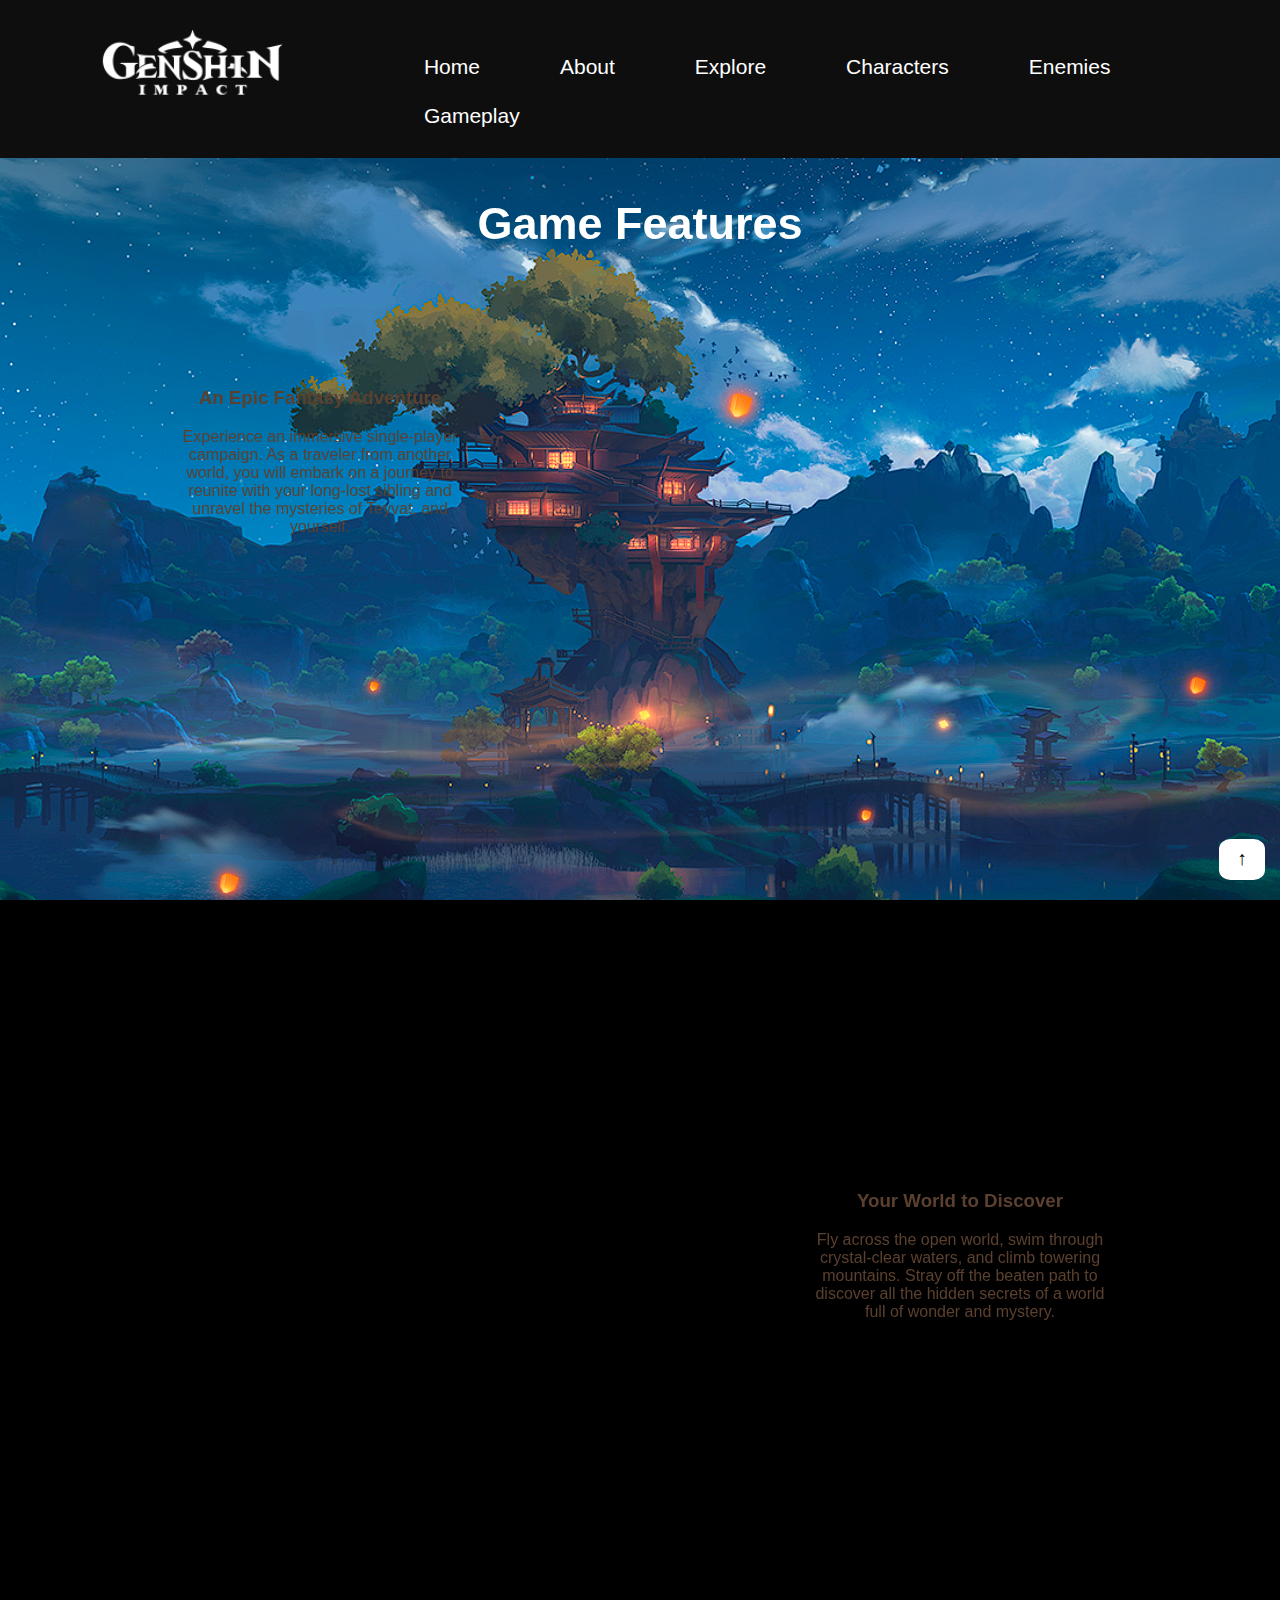
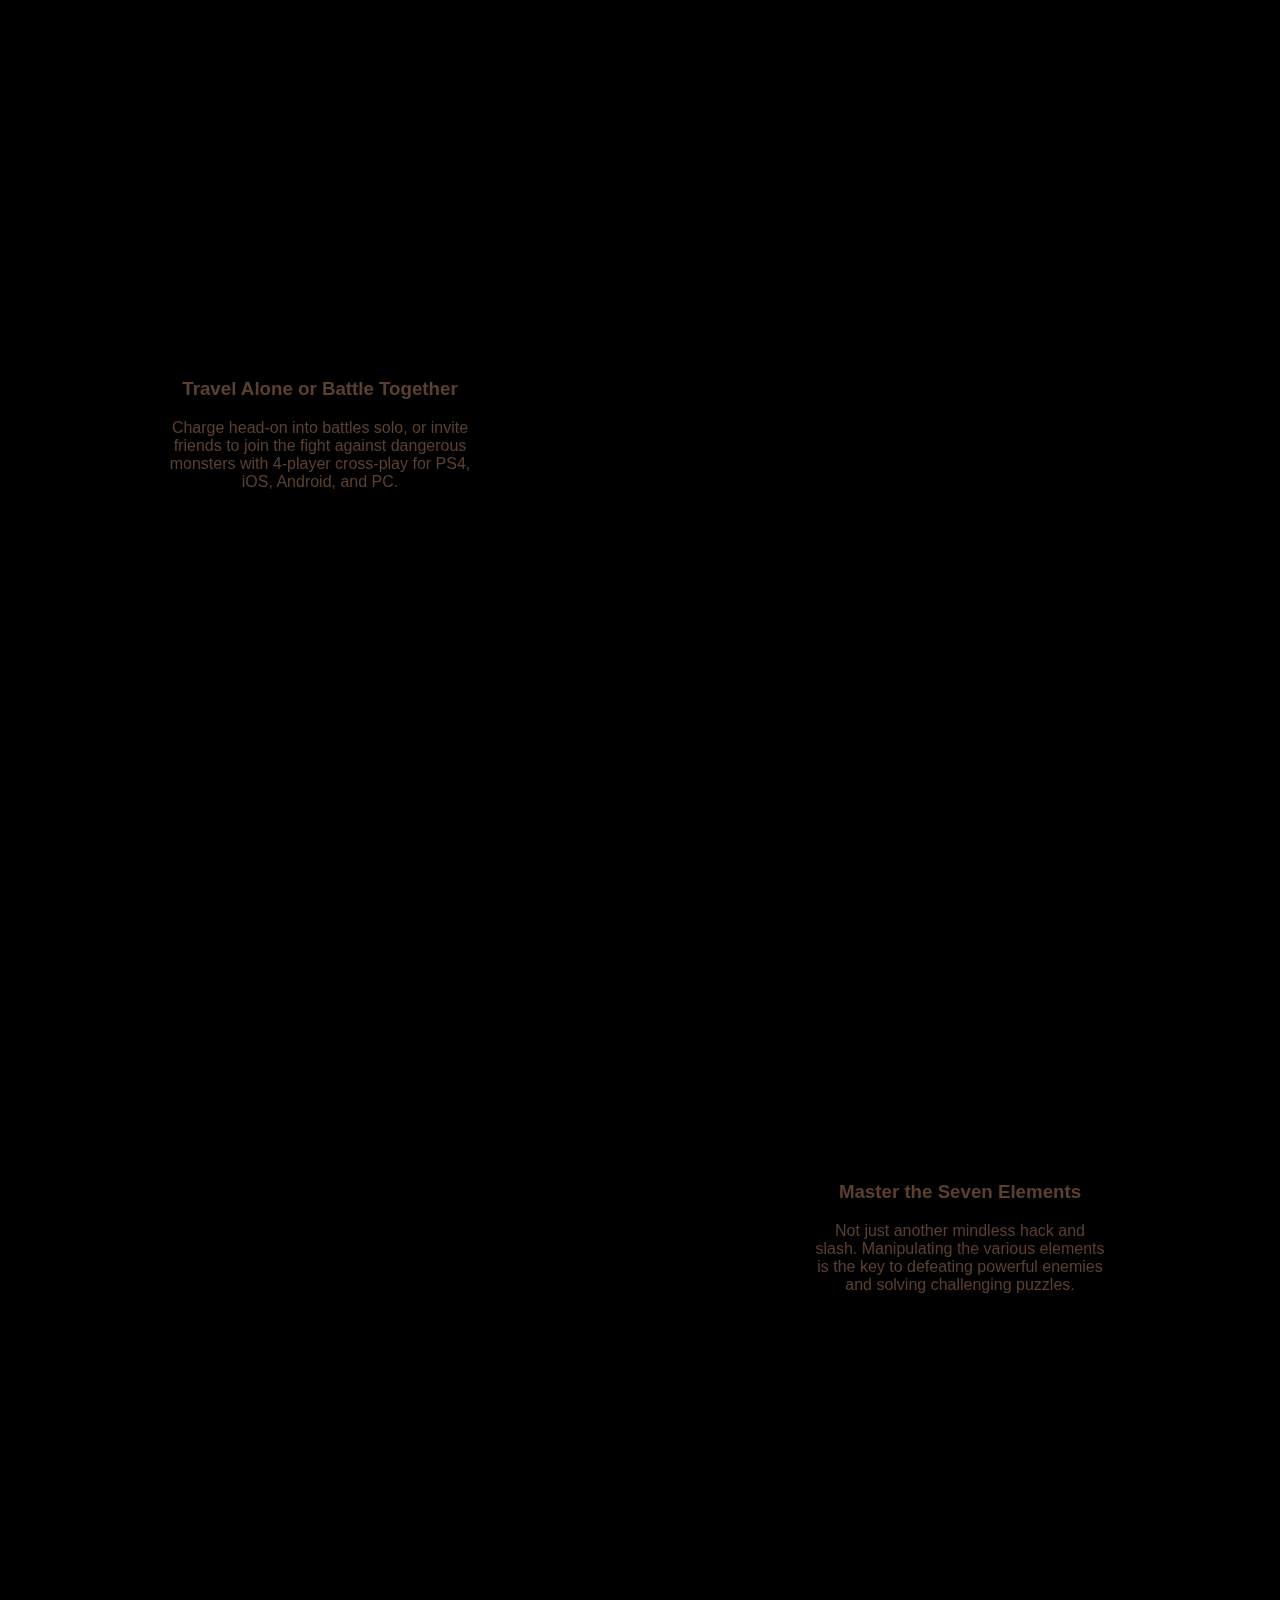
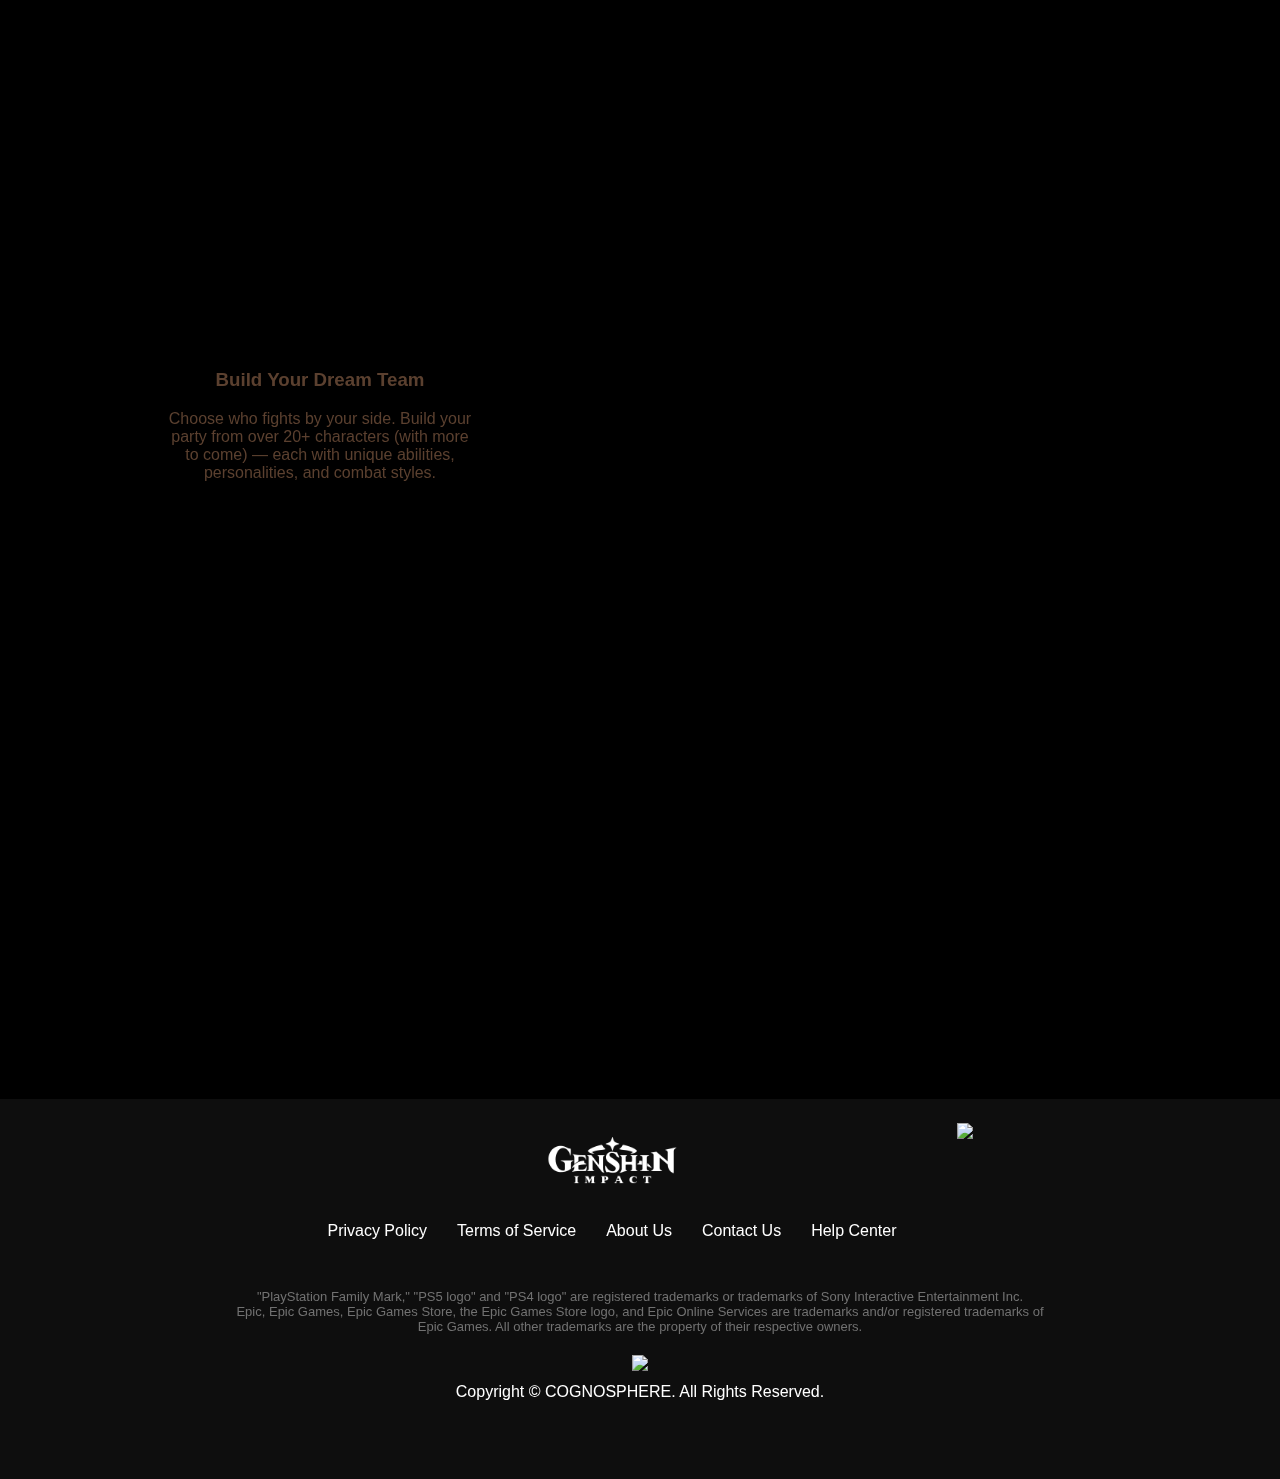
==== commit 2ae39eb5: "enoughh" ====
--- a/about.html
+++ b/about.html
@@ -37,6 +37,7 @@
           </p>
         </div>
       </div>
+      <div id="content-img1"></div>
       <div class="content-body2">
         <div>
           <h3>Your World to Discover</h3>
@@ -47,6 +48,7 @@
           </p>
         </div>
       </div>
+      <div id="content-img2"></div>
       <div class="content-body1">
         <div>
           <h3>Travel Alone or Battle Together</h3>
@@ -57,6 +59,7 @@
           </p>
         </div>
       </div>
+      <div id="content-img3"></div>
       <div class="content-body2">
         <div>
           <h3>Master the Seven Elements</h3>
@@ -67,6 +70,7 @@
           </p>
         </div>
       </div>
+      <div id="content-img4"></div>
       <div class="content-body1">
         <div>
           <h3>Build Your Dream Team</h3>
@@ -77,6 +81,7 @@
           </p>
         </div>
       </div>
+      <div id="content-img5"></div>
     </div>
     <a href="#" class="btt">&#8593;</a>
     <footer>
--- a/stylesheet.css
+++ b/stylesheet.css
@@ -114,18 +114,114 @@
 
 /* The styling below from here is for the Index webpage */
 
-#index-bg1 a {
+.index-bg1 {
+  background-image: url("images/home\ -\ bg.jpg");
+  background-size: cover;
+  z-index: -1;
+  width: 100%;
+  height: 1000px;
+  top: 0;
+  position: absolute;
+}
+#play-bg {
+  height: 800px;
+  display: flex;
+  justify-content: center;
+  align-items: center;
+  flex-direction: column;
+  color: white;
+  font-family: "Segoe UI", Tahoma, Geneva, Verdana, sans-serif;
+  font-weight: bold;
+  text-align: center;
+}
+#play-bg a {
+  background-image: url([data-uri]);
+  background-size: cover;
+  height: 90px;
+  width: 400px;
+  display: flex;
+  justify-content: center;
+  align-items: center;
+}
+#play-bg div {
+  margin-top: 30px;
+  font-size: 25px;
+  -webkit-text-stroke: 1px #f8f8f8;
+  text-shadow: 0px 1px 4px #8ab4e4;
+}
+#play-icon {
+  padding-left: 10px;
+}
+
+.gi-trailer {
+  display: flex;
+  justify-content: center;
+  align-items: center;
+  margin-top: 200px;
+  margin-bottom: 100px;
+}
+.gi-trailer iframe {
+  border: solid 5px rgb(210, 210, 210);
+}
+/* Here i styled a navigation bar for the game's social media accounts */
+#socialnavbtn {
+  right: 0;
+  font-size: 45px;
+  cursor: pointer;
+  margin: 20px 35px 0px;
+  color: white;
+}
+.sidenav {
+  height: 100%;
+  margin-right: -80px;
+  position: fixed;
+  z-index: 1;
+  top: 0;
+  right: 0;
+  background-color: white;
+  overflow-x: hidden;
+  transition: 0.5s;
+  padding-top: 60px;
   text-decoration: none;
+}
+.sidenav a {
+  text-decoration: none;
+  display: block;
+  transition: 0.3s;
+  background-color: rgb(42, 75, 151);
+  padding: 17px 12px 17px;
+  font-size: 18px;
+  width: 30px;
+  text-align: center;
+  text-decoration: none;
+  margin: 30px 14px 20px;
+  border-radius: 50%;
+  color: white;
+  z-index: 200;
+}
+
+.sidenav .closebtn {
+  position: absolute;
+  top: 0;
+  font-size: 30px;
+  font-weight: bold;
+  margin: 5px 14px 5px;
+  border-radius: 0;
   background-color: white;
-  color: rgb(32, 85, 165);
-  position: absolute;
-  top: 63%;
-  left: 47%;
-  padding: 10px 15px 11px;
-  font-family: "Segoe UI", Tahoma, Geneva, Verdana, sans-serif;
-  border-radius: 5%;
-  font-size: 20px;
-  font-weight: bold;
+  color: rgb(42, 75, 151);
+}
+
+.fa:hover {
+  opacity: 0.7;
+}
+
+@media screen and (max-height: 450px) {
+  .sidenav {
+    padding-top: 15px;
+  }
+  .sidenav a {
+    font-size: 18px;
+  }
 }
 
 /* The styling below from here is for the Characters webpage */
@@ -262,7 +358,7 @@
   flex-direction: column;
   justify-content: center;
   align-items: center;
-  height: 2000px;
+  height: 4100px;
   color: white;
   font-family: Verdana, Geneva, Tahoma, sans-serif;
   text-align: center;
@@ -276,8 +372,8 @@
   margin-right: 50%;
   background-image: url("https://genshin.hoyoverse.com/_nuxt/img/introBackground.77bb3df.png");
   background-size: cover;
-  z-index: 1;
-  height: 350px;
+  z-index: 2;
+  height: 375px;
   width: 370px;
   color: rgb(91, 64, 47);
 }
@@ -286,8 +382,8 @@
   margin-left: 50%;
   background-image: url("https://genshin.hoyoverse.com/_nuxt/img/introBackground.77bb3df.png");
   background-size: cover;
-  z-index: 1;
-  height: 350px;
+  z-index: 2;
+  height: 375px;
   width: 370px;
   color: rgb(91, 64, 47);
 }
@@ -296,6 +392,41 @@
 }
 .content-body2 div {
   padding: 15% 40px 0px;
+}
+#content-img1 {
+  background-image: url("https://webstatic.hoyoverse.com/upload/uploadstatic/contentweb/20200924/2020092417575276358.jpg");
+  width: 700px;
+  height: 450px;
+  background-size: cover;
+  margin-top: 50px;
+}
+#content-img2 {
+  background-image: url("https://webstatic.hoyoverse.com/upload/uploadstatic/contentweb/20200924/2020092417575221063.jpg");
+  width: 700px;
+  background-size: cover;
+  height: 450px;
+  margin-top: 50px;
+}
+#content-img3 {
+  background-image: url("https://webstatic.hoyoverse.com/upload/uploadstatic/contentweb/20200924/2020092417575488724.jpg");
+  width: 700px;
+  background-size: cover;
+  height: 450px;
+  margin-top: 50px;
+}
+#content-img4 {
+  background-image: url("https://webstatic.hoyoverse.com/upload/uploadstatic/contentweb/20200924/2020092417575311801.jpg");
+  width: 700px;
+  background-size: cover;
+  height: 450px;
+  margin-top: 50px;
+}
+#content-img5 {
+  background-image: url("https://genshin.global/wp-content/uploads/2023/10/3rd-anniversary-official-wallpaper-genshin-1200x675.jpg");
+  width: 700px;
+  background-size: cover;
+  height: 450px;
+  margin-top: 50px;
 }
 
 /* The styling below from here is for the Enemies webpage */
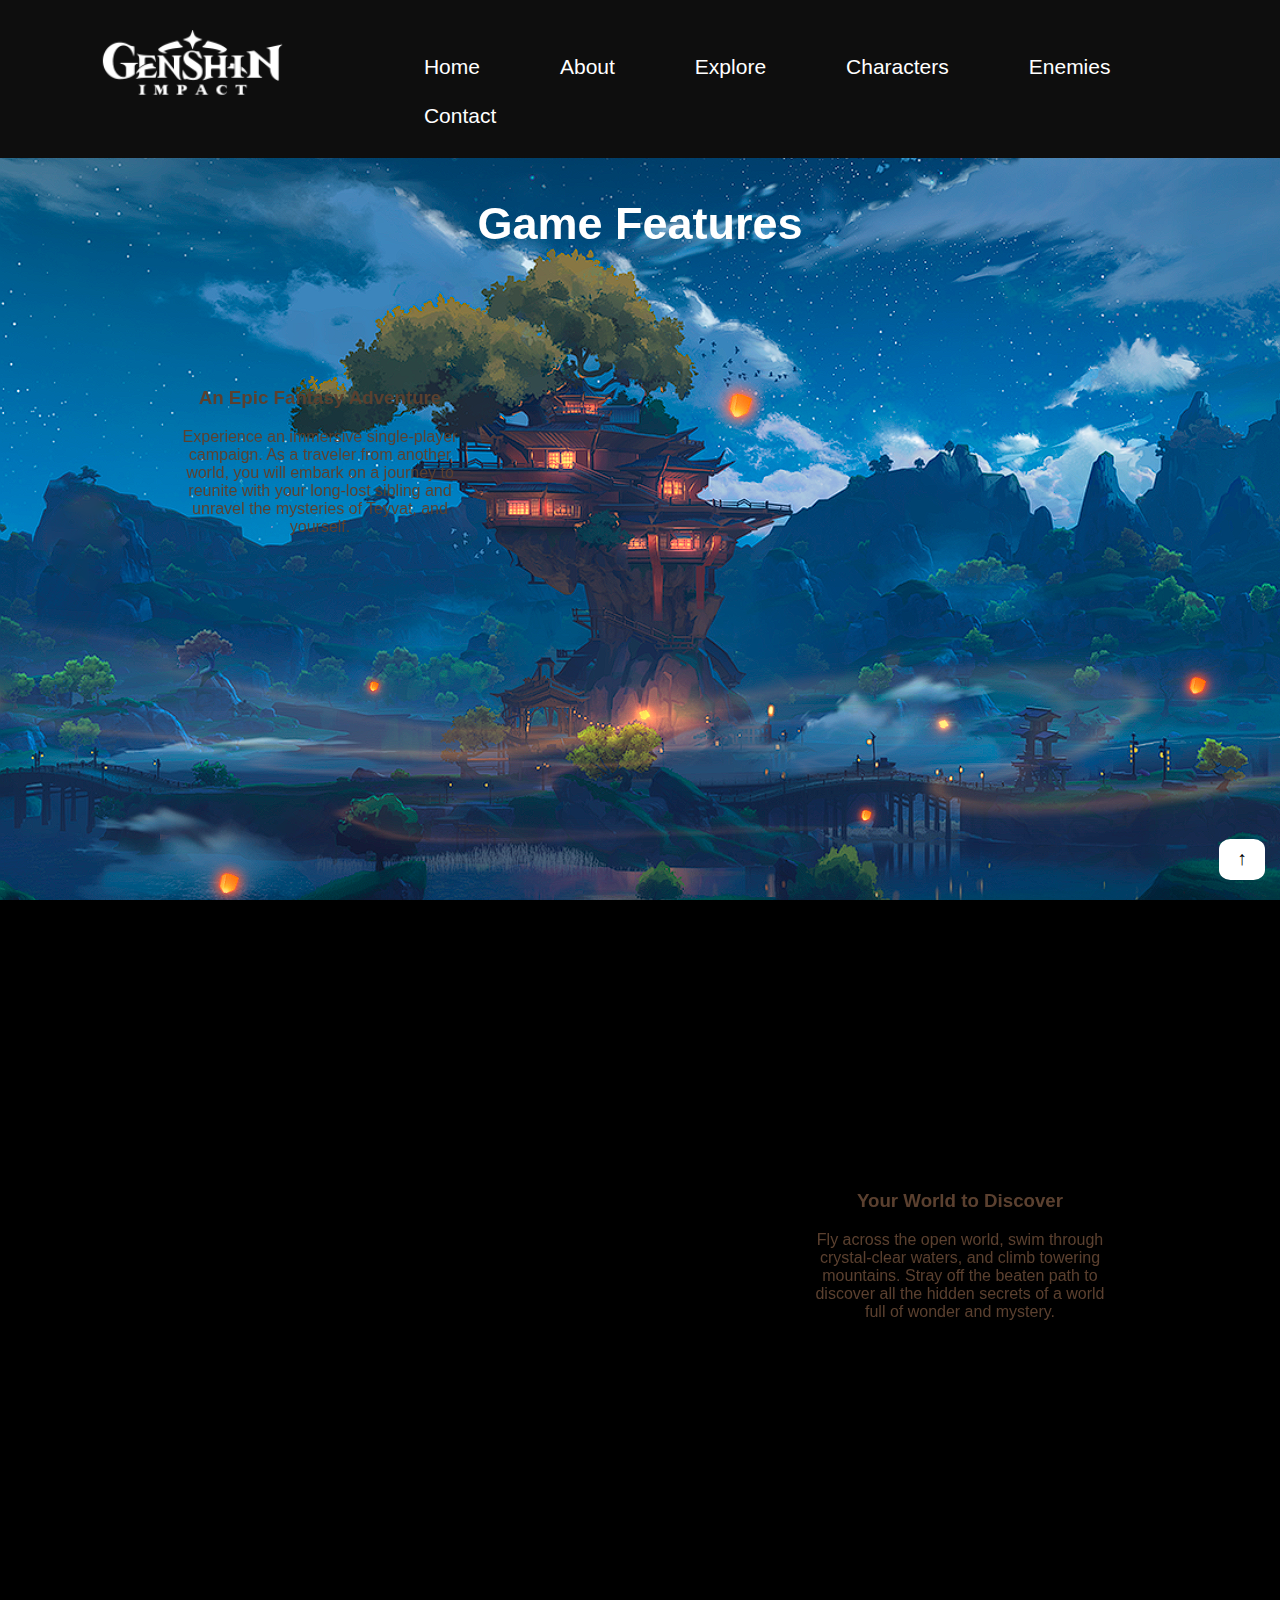
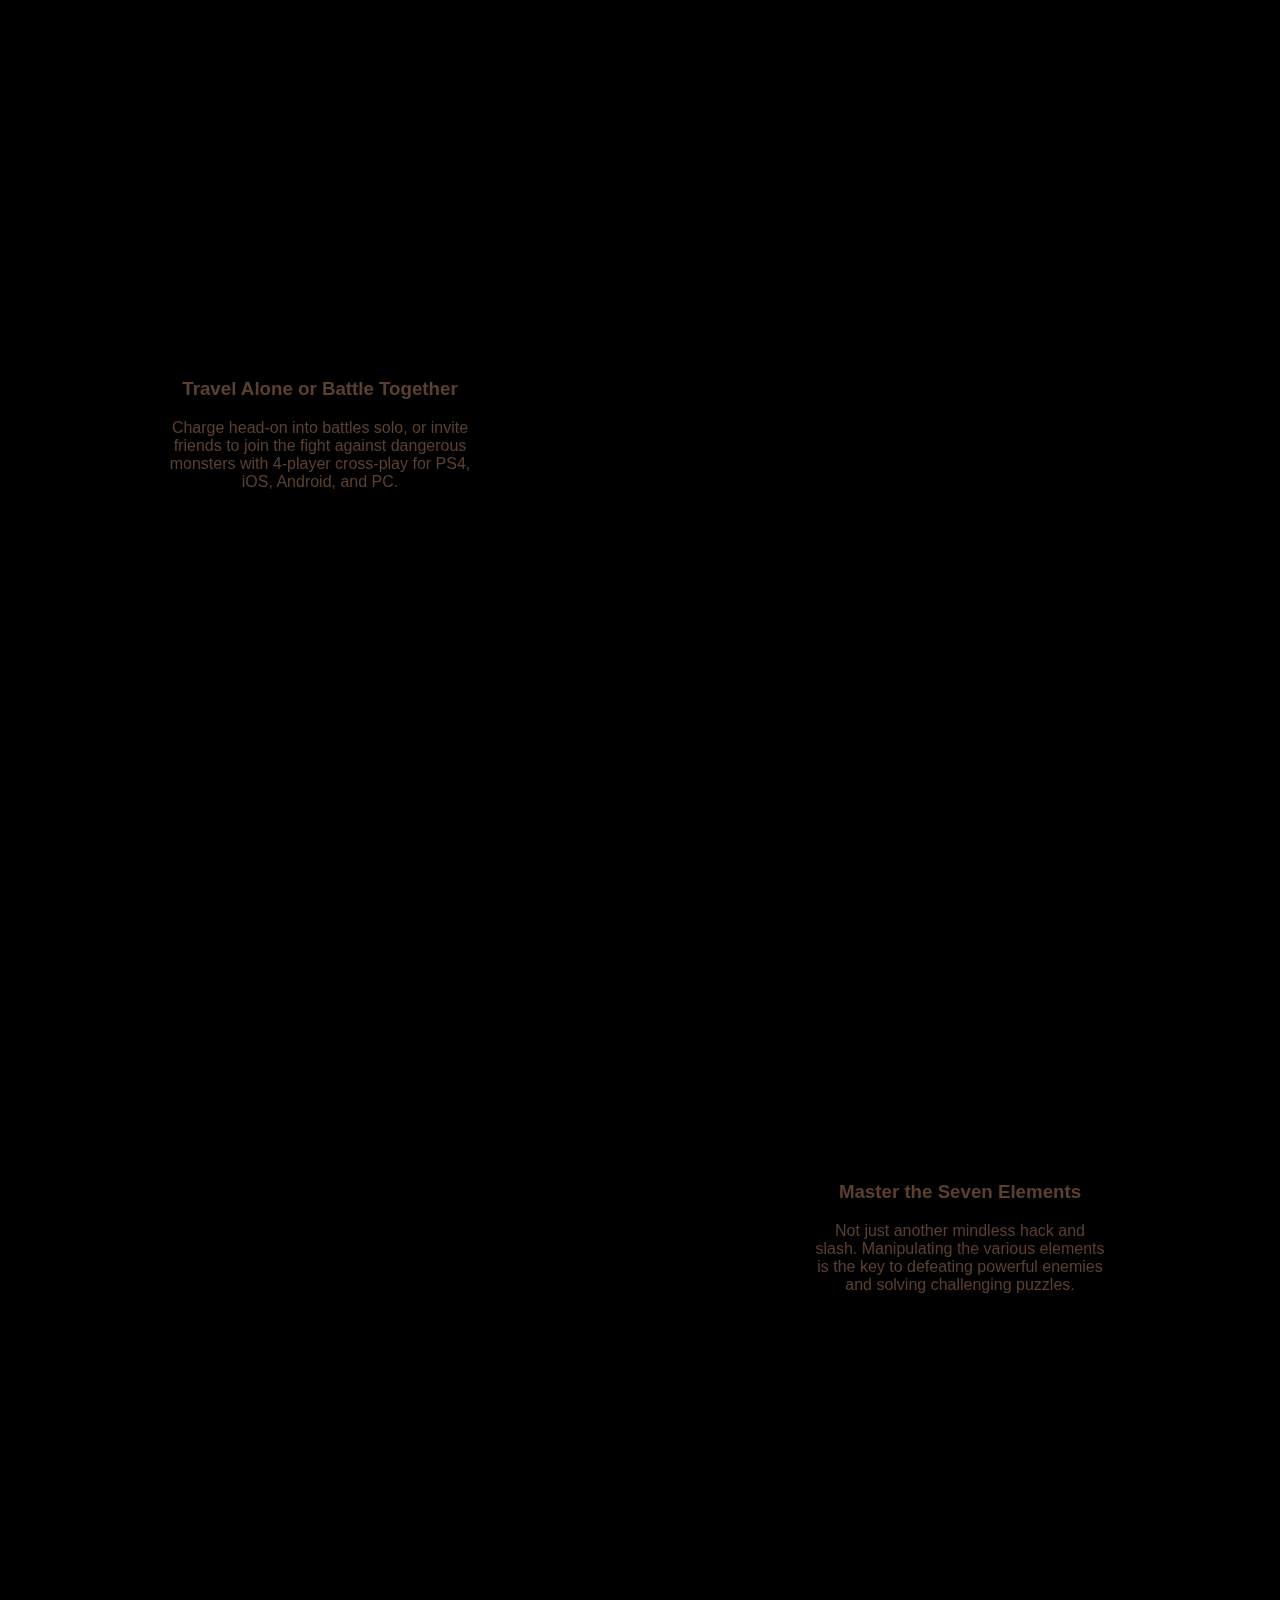
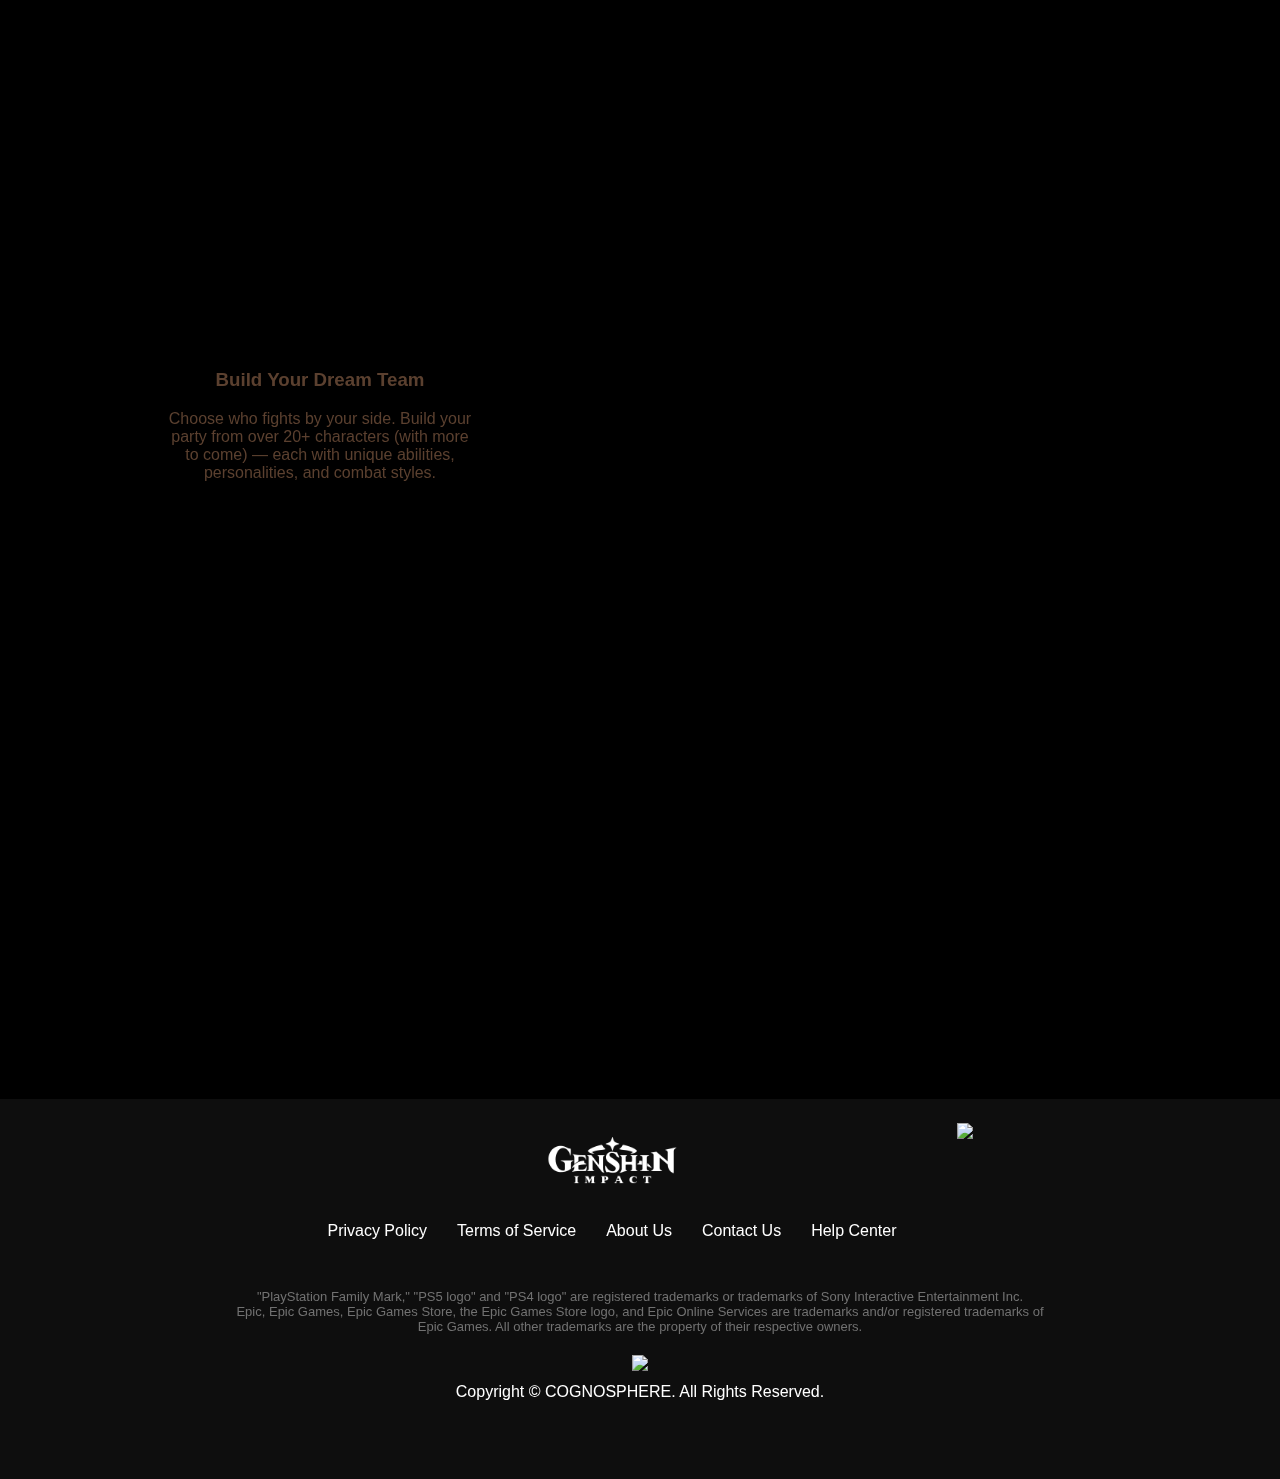
==== commit 6679f326: "contact page" ====
--- a/about.html
+++ b/about.html
@@ -20,7 +20,7 @@
           <a href="explore.html">Explore</a>
           <a href="characters.html">Characters</a>
           <a href="enemies.html">Enemies</a>
-          <a href="gameplay.html">Gameplay</a>
+          <a href="contact.html">Contact</a>
         </nav>
       </div>
     </header>
--- a/stylesheet.css
+++ b/stylesheet.css
@@ -121,7 +121,7 @@
   width: 100%;
   height: 1000px;
   top: 0;
-  position: absolute;
+  position: fixed;
 }
 #play-bg {
   height: 800px;
@@ -157,7 +157,7 @@
   display: flex;
   justify-content: center;
   align-items: center;
-  margin-top: 200px;
+  margin-top: 150px;
   margin-bottom: 100px;
 }
 .gi-trailer iframe {
@@ -829,3 +829,82 @@
 .fontaine:hover {
   background-image: url("https://webstatic.hoyoverse.com/upload/op-public/2023/08/10/721a74c43614d7aeb25b046cabfb57be_2232465004168336408.jpg");
 }
+
+/* Below is the stylying for the contact webpage */
+.contact-main {
+  font-family: "Segoe UI", Tahoma, Geneva, Verdana, sans-serif;
+  background-color: rgb(177, 232, 224);
+}
+.contact-form {
+  height: 110vh;
+  display: flex;
+  justify-content: space-evenly;
+  align-items: center;
+}
+.left-contact {
+  gap: 20px;
+  display: flex;
+  flex-direction: column;
+  align-items: start;
+  margin-left: 100px;
+}
+.lcontact-title h2 {
+  font-weight: 700;
+  margin-bottom: 5px;
+  color: rgb(30, 105, 99);
+  font-size: 40px;
+}
+.lcontact-title hr {
+  margin-bottom: 20px;
+  height: 5px;
+  width: 130px;
+  border: none;
+  border-radius: 10px;
+  background-color: rgb(30, 105, 99);
+}
+.left-contact button {
+  cursor: pointer;
+  color: white;
+  background-color: rgb(30, 105, 99);
+  font-size: 16px;
+  gap: 8px;
+  display: flex;
+  align-items: center;
+  border: none;
+  border-radius: 50px;
+  padding: 14px 28px;
+}
+.input1 {
+  border: none;
+  border-radius: 50px;
+  padding-left: 25px;
+  outline: none;
+  width: 400px;
+  height: 50px;
+  color: rgb(110, 198, 185);
+  font-weight: 500;
+}
+.input1::placeholder {
+  color: rgb(30, 105, 99);
+}
+.input1:focus {
+  border: 2px solid rgb(30, 105, 99);
+}
+.left-contact textarea {
+  padding-top: 15px;
+  height: 150px;
+  border-radius: 20px;
+}
+.right-contact {
+  margin-right: 100px;
+}
+
+/* Here I made it so that if the screen width is smaller the image is removed from the side so that the input options are displayed only */
+@media (max-width: 800px) {
+  .input1 {
+    width: 80vw;
+  }
+  .right-contact {
+    display: none;
+  }
+}
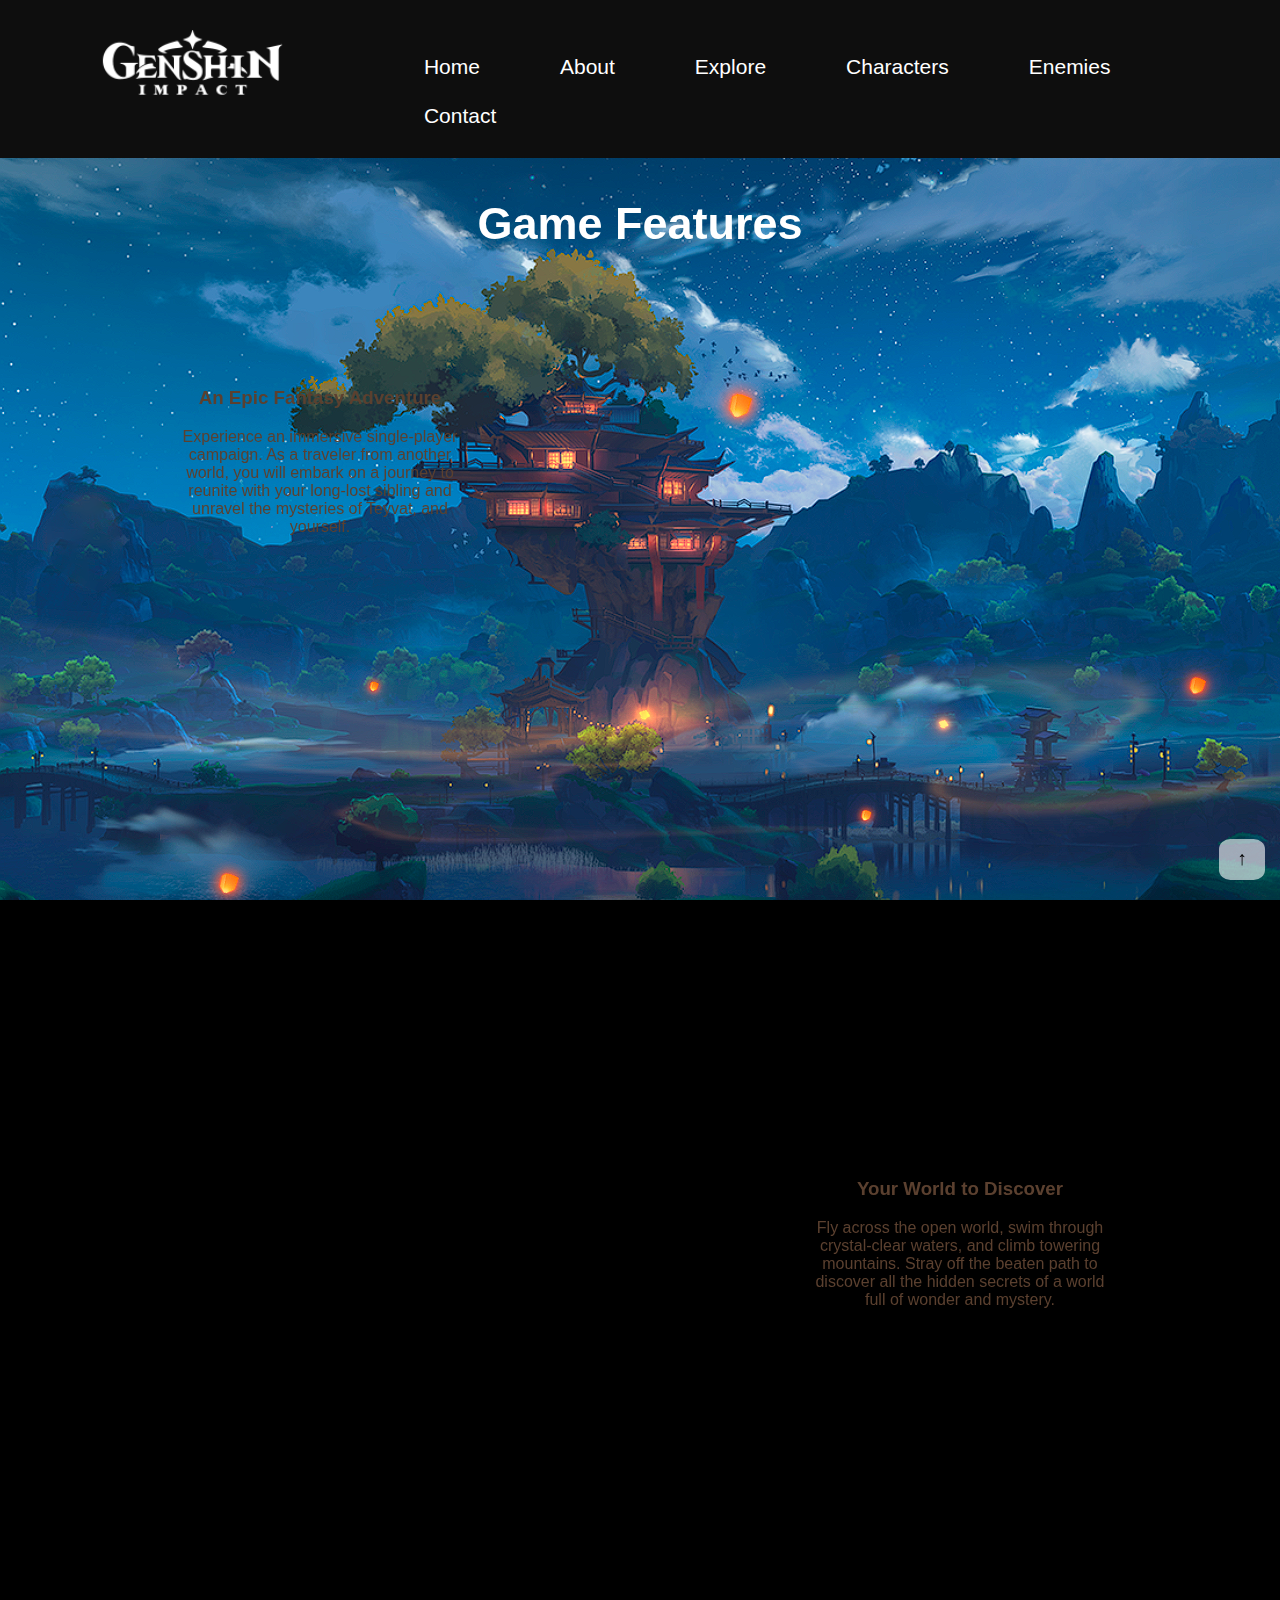
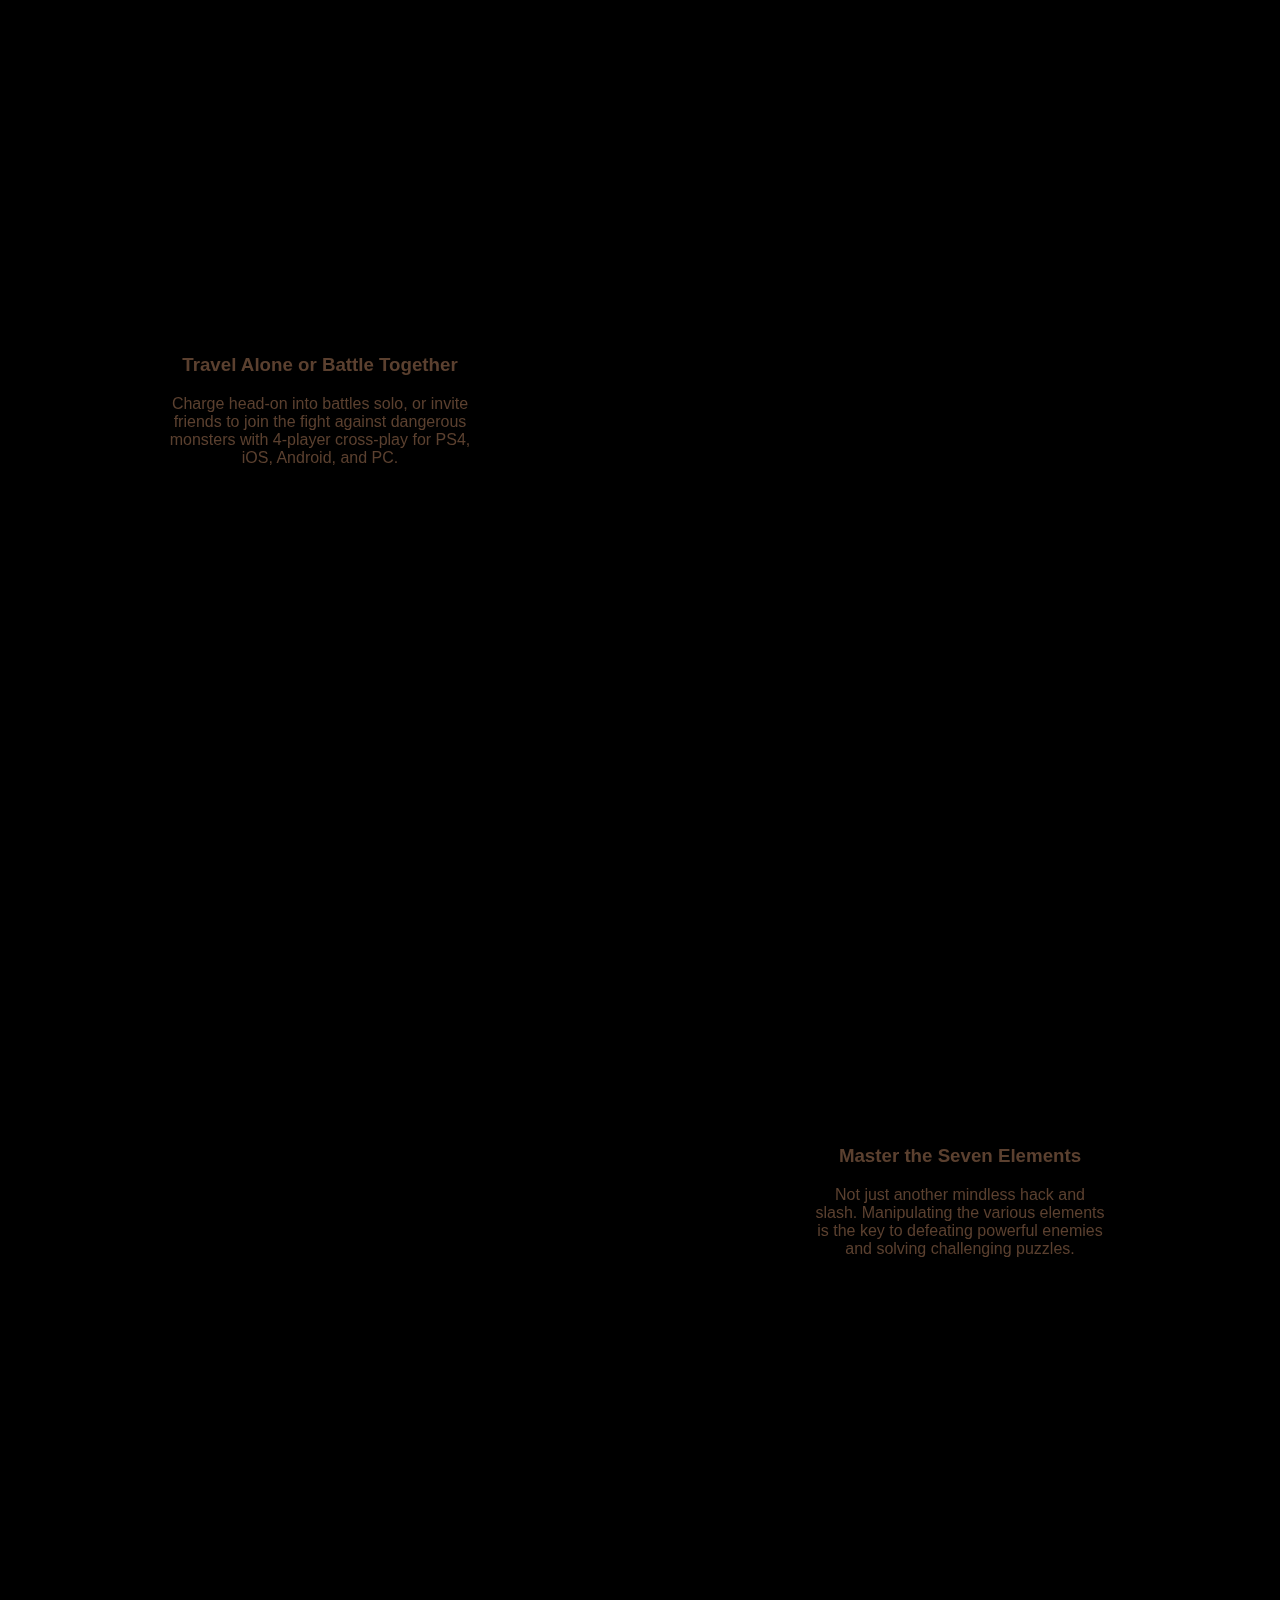
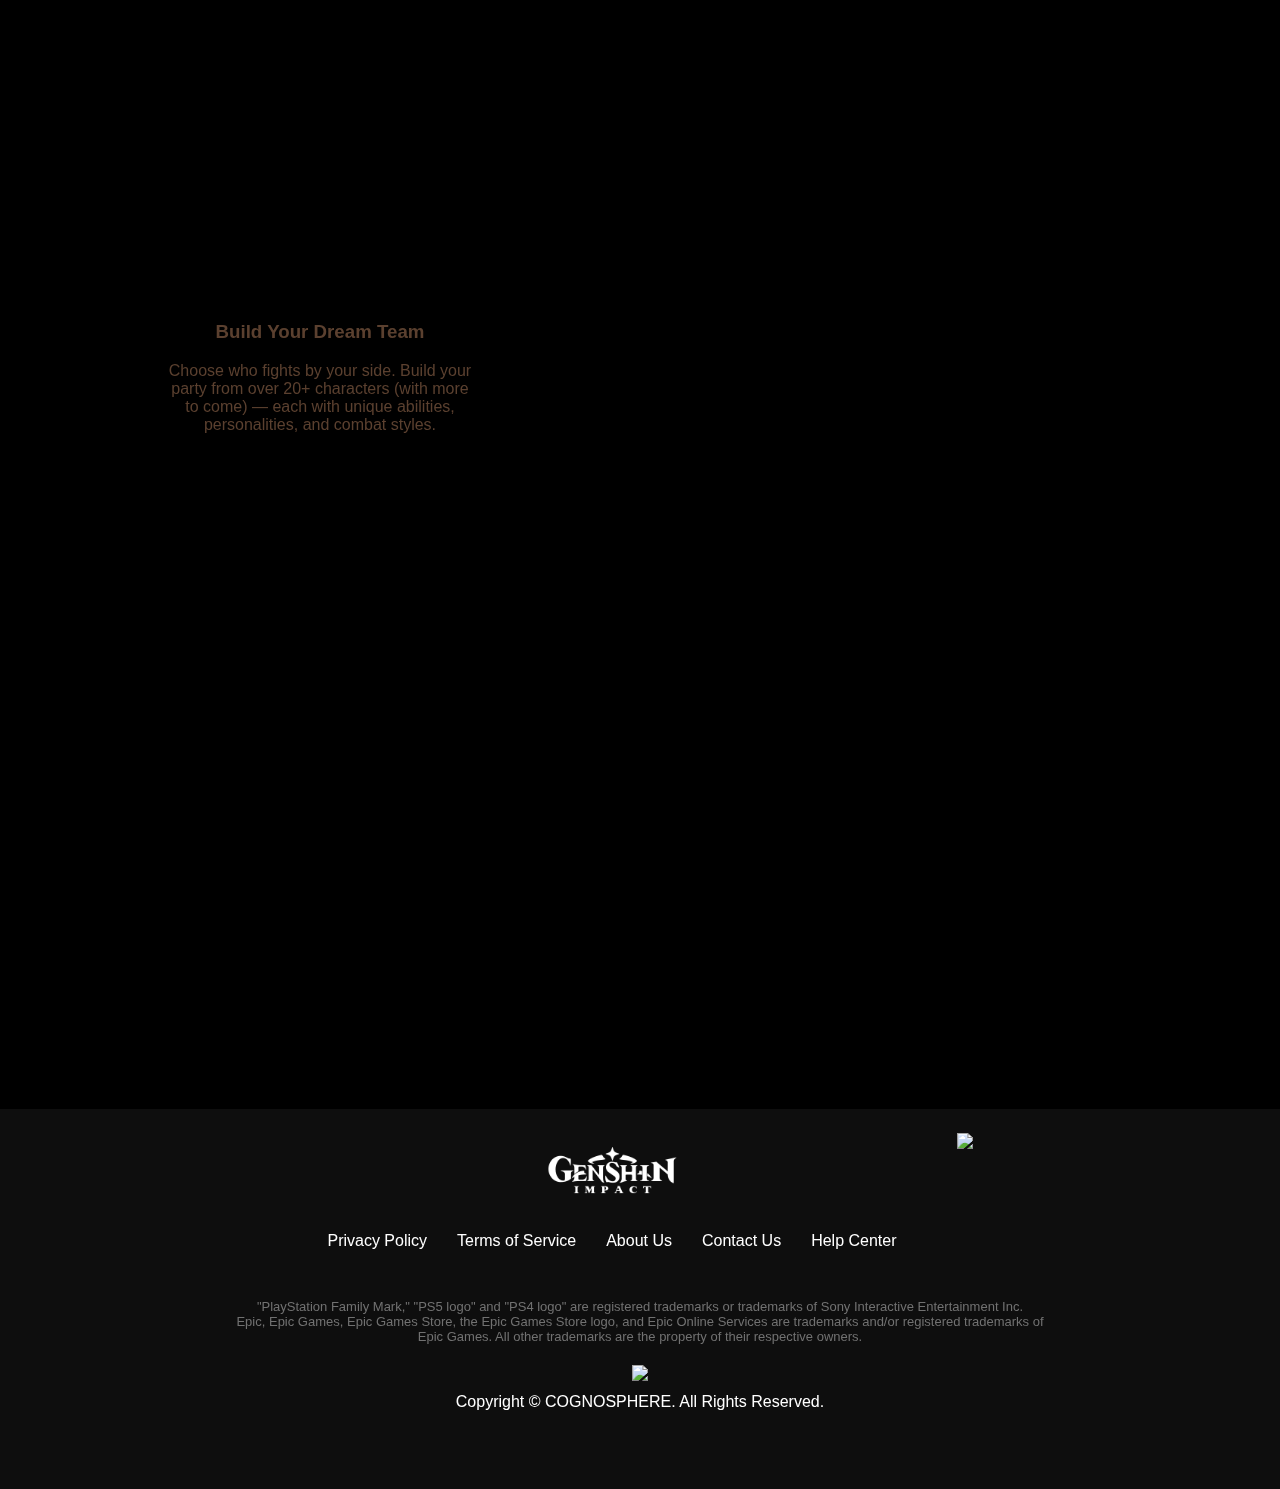
==== commit 8f1e9b09: "more to home page" ====
--- a/about.html
+++ b/about.html
@@ -5,6 +5,7 @@
     <meta name="viewport" content="width=device-width, initial-scale=1.0" />
     <title>About webpage</title>
     <link rel="stylesheet" href="stylesheet.css" />
+    <link rel="shortcut icon" href="images/xiao1.png" />
   </head>
   <body>
     <header>
--- a/stylesheet.css
+++ b/stylesheet.css
@@ -41,7 +41,7 @@
 .btt {
   text-decoration: none;
   color: black;
-  background: white;
+  background: rgba(255, 255, 255, 0.6);
   font-size: larger;
   margin-top: calc(100vh + var(--offset));
   position: sticky;
@@ -51,6 +51,7 @@
   margin-right: 15px;
   padding: 9px 18px 10px;
   border-radius: 25%;
+  margin-bottom: 10px;
 }
 
 html,
@@ -123,15 +124,87 @@
   top: 0;
   position: fixed;
 }
+.hcontent1 {
+  margin: 200px 150px 150px 800px;
+  font-family: "Satisfy", cursivex;
+  color: white;
+  font-size: 30px;
+  border-radius: 10px;
+  padding: 20px 10px 20px;
+  text-align: center;
+  -webkit-text-stroke: 1px #eeeeee;
+  text-shadow: 0px 2px 4px #3677c2;
+}
+.hcontent2 {
+  margin: 200px 800px 150px 150px;
+  font-family: "Satisfy", cursive;
+  color: white;
+  font-size: 30px;
+  border-radius: 10px;
+  padding: 20px 10px 20px;
+  text-align: center;
+  -webkit-text-stroke: 1px #f8f8f8;
+  text-shadow: 0px 2px 4px #3677c2;
+}
+#hcontent1 {
+  font-size: 40px;
+}
+#hcontent2 {
+  margin: 250px 310px 0px 310px;
+  font-size: 26px;
+  background: none;
+}
+.hcontent2 button {
+  margin-top: 20px;
+  cursor: pointer;
+  background-color: rgba(255, 255, 255, 0.3);
+  font-size: 16px;
+  border: none;
+  border-radius: 50px;
+  padding: 14px 28px;
+}
+.hcontent2 button a {
+  text-decoration: none;
+  color: white;
+  font-weight: bold;
+  -webkit-text-stroke: 0px #f8f8f8;
+  text-shadow: 0px 2px 4px #3677c2;
+}
+.hcontent1 button {
+  margin-top: 20px;
+  cursor: pointer;
+  background-color: rgba(255, 255, 255, 0.3);
+  font-size: 16px;
+  border: none;
+  border-radius: 50px;
+  padding: 14px 28px;
+}
+.hcontent1 button a {
+  text-decoration: none;
+  color: white;
+  font-weight: bold;
+  -webkit-text-stroke: 0px #f8f8f8;
+  text-shadow: 0px 2px 4px #3677c2;
+}
+
+.home-elements img {
+  margin: 20px 8px 0px;
+  height: 30px;
+  opacity: 0.6;
+}
+.home-elements img:hover {
+  opacity: 1;
+  transform: scale(1.1);
+}
+
 #play-bg {
-  height: 800px;
+  height: 300px;
   display: flex;
   justify-content: center;
   align-items: center;
   flex-direction: column;
   color: white;
   font-family: "Segoe UI", Tahoma, Geneva, Verdana, sans-serif;
-  font-weight: bold;
   text-align: center;
 }
 #play-bg a {
@@ -144,10 +217,11 @@
   align-items: center;
 }
 #play-bg div {
-  margin-top: 30px;
-  font-size: 25px;
+  margin-top: 55px;
+  font-size: 24px;
   -webkit-text-stroke: 1px #f8f8f8;
-  text-shadow: 0px 1px 4px #8ab4e4;
+  text-shadow: 0px 2px 4px #3677c2;
+  letter-spacing: 1.5px;
 }
 #play-icon {
   padding-left: 10px;
@@ -157,11 +231,188 @@
   display: flex;
   justify-content: center;
   align-items: center;
-  margin-top: 150px;
+  margin-top: 350px;
   margin-bottom: 100px;
 }
 .gi-trailer iframe {
-  border: solid 5px rgb(210, 210, 210);
+  border: solid 3px white;
+  border-radius: 30px;
+}
+
+/* Here I styled the reviews for the game using flex-box so that it is more neat */
+#reviews {
+  font-family: "Segoe UI", Tahoma, Geneva, Verdana, sans-serif;
+  display: flex;
+  flex-direction: column;
+  justify-content: center;
+  align-items: center;
+  width: 100%;
+}
+.review-heading {
+  display: flex;
+  flex-direction: column;
+  justify-content: center;
+  align-items: center;
+  padding: 10px 20px;
+  margin: 10px 0px;
+}
+.review-heading h2 {
+  color: white;
+  font-weight: 500;
+  font-size: 50px;
+  background-color: rgba(255, 255, 255, 0.4);
+  padding: 0px 20px 8px;
+}
+.review-container {
+  display: flex;
+  flex-wrap: wrap;
+  justify-content: center;
+  align-items: center;
+  width: 100%;
+}
+.review-box {
+  cursor: pointer;
+  margin: 15px;
+  padding: 20px;
+  background-color: rgba(255, 255, 255, 0.8);
+  box-shadow: 2px 2px 30px rgba(0, 0, 0, 0.3);
+  width: 500px;
+}
+.review-box:hover {
+  transform: translateY(-15px);
+  transition: all ease 0.5s;
+}
+.review-top {
+  margin-bottom: 20px;
+  display: flex;
+  align-items: center;
+  justify-content: space-between;
+}
+.reviewer {
+  display: flex;
+  align-items: center;
+}
+.reviewer-pfp {
+  overflow: hidden;
+  margin-right: 10px;
+}
+.reviewer-pfp img {
+  height: 60px;
+  border-radius: 50%;
+  object-position: center;
+  object-fit: cover;
+}
+.reviewer-name {
+  display: flex;
+  flex-direction: column;
+}
+.reviewer-name strong {
+  font-size: 18px;
+  color: #3677c2;
+}
+.reviewer-name span {
+  color: rgb(113, 113, 113);
+  font-size: 14px;
+}
+.checked {
+  color: rgb(248, 225, 109);
+}
+.the-review {
+  color: rgb(113, 113, 113);
+}
+@media (max-width: 1060px) {
+  .review-box {
+    padding: 10px;
+    width: 45%;
+  }
+  .hcontent1 {
+    margin-left: 30%;
+    margin-right: 2%;
+  }
+  .hcontent2 {
+    margin-right: 30%;
+    margin-left: 2%;
+  }
+  #hcontent2 {
+    margin-right: 16%;
+    margin-left: 16%;
+  }
+}
+@media (max-width: 790px) {
+  .hcontent1 {
+    font-size: 25px;
+    margin-left: 30%;
+    margin-right: 2%;
+  }
+  .hcontent2 {
+    font-size: 25px;
+    margin-right: 30%;
+    margin-left: 2%;
+  }
+  #hcontent2 {
+    margin-right: 16%;
+    margin-left: 16%;
+  }
+  .review-box {
+    padding: 10px;
+    width: 100%;
+  }
+  .review-heading h2 {
+    font-size: 60px;
+  }
+}
+@media (max-width: 340px) {
+  .review-box {
+    margin-right: 40px;
+    margin-left: 40px;
+  }
+  .review-top {
+    margin-bottom: 10px;
+    flex-wrap: wrap;
+    padding: 20px;
+  }
+  .the-review {
+    font-size: 40px;
+  }
+  .reviewer-pfp img {
+    height: 120px;
+  }
+  .reviewer-name strong {
+    font-size: 45px;
+  }
+  .reviewer-name span {
+    font-size: 30px;
+  }
+  .the-comment {
+    font-size: 40px;
+    padding: 20px;
+  }
+  .index-bg1 {
+    height: 1950px;
+  }
+  .hcontent1 {
+    font-size: 60px;
+    margin: 50% 10% 50%;
+  }
+  .hcontent2 {
+    font-size: 60px;
+    margin: 50% 10% 50%;
+  }
+  #hcontent1 {
+    font-size: 80px;
+  }
+  .home-elements img {
+    height: 60px;
+  }
+  #hcontent2 {
+    font-size: 40px;
+    margin: 50% 10% 5%;
+  }
+  .btt {
+    padding: 25px 40px 25px;
+    font-size: 40px;
+    margin-right: 0px;
+  }
 }
 /* Here i styled a navigation bar for the game's social media accounts */
 #socialnavbtn {
@@ -173,7 +424,7 @@
 }
 .sidenav {
   height: 100%;
-  margin-right: -80px;
+  margin-right: -85px;
   position: fixed;
   z-index: 1;
   top: 0;
@@ -328,7 +579,7 @@
 #vids p {
   color: white;
   font-size: 20px;
-  padding: 0px 15% 40px;
+  margin: 0px 380px 40px;
 }
 
 .demo1 {
@@ -399,6 +650,11 @@
   height: 450px;
   background-size: cover;
   margin-top: 50px;
+  border-radius: 30px;
+}
+#content-img1:hover {
+  transform: scale(1.1);
+  transition: all ease-in-out 0.5s;
 }
 #content-img2 {
   background-image: url("https://webstatic.hoyoverse.com/upload/uploadstatic/contentweb/20200924/2020092417575221063.jpg");
@@ -406,6 +662,11 @@
   background-size: cover;
   height: 450px;
   margin-top: 50px;
+  border-radius: 30px;
+}
+#content-img2:hover {
+  transform: scale(1.1);
+  transition: all ease-in-out 0.5s;
 }
 #content-img3 {
   background-image: url("https://webstatic.hoyoverse.com/upload/uploadstatic/contentweb/20200924/2020092417575488724.jpg");
@@ -413,6 +674,11 @@
   background-size: cover;
   height: 450px;
   margin-top: 50px;
+  border-radius: 30px;
+}
+#content-img3:hover {
+  transform: scale(1.1);
+  transition: all ease-in-out 0.5s;
 }
 #content-img4 {
   background-image: url("https://webstatic.hoyoverse.com/upload/uploadstatic/contentweb/20200924/2020092417575311801.jpg");
@@ -420,6 +686,11 @@
   background-size: cover;
   height: 450px;
   margin-top: 50px;
+  border-radius: 30px;
+}
+#content-img4:hover {
+  transform: scale(1.1);
+  transition: all ease-in-out 0.5s;
 }
 #content-img5 {
   background-image: url("https://genshin.global/wp-content/uploads/2023/10/3rd-anniversary-official-wallpaper-genshin-1200x675.jpg");
@@ -427,6 +698,12 @@
   background-size: cover;
   height: 450px;
   margin-top: 50px;
+  border-radius: 30px;
+  margin-bottom: 60px;
+}
+#content-img5:hover {
+  transform: scale(1.1);
+  transition: all ease-in-out 0.5s;
 }
 
 /* The styling below from here is for the Enemies webpage */
@@ -841,12 +1118,12 @@
   justify-content: space-evenly;
   align-items: center;
 }
-.left-contact {
+.right-contact {
   gap: 20px;
   display: flex;
   flex-direction: column;
   align-items: start;
-  margin-left: 100px;
+  margin-right: 140px;
 }
 .lcontact-title h2 {
   font-weight: 700;
@@ -862,7 +1139,7 @@
   border-radius: 10px;
   background-color: rgb(30, 105, 99);
 }
-.left-contact button {
+.right-contact button {
   cursor: pointer;
   color: white;
   background-color: rgb(30, 105, 99);
@@ -890,13 +1167,13 @@
 .input1:focus {
   border: 2px solid rgb(30, 105, 99);
 }
-.left-contact textarea {
+.right-contact textarea {
   padding-top: 15px;
   height: 150px;
   border-radius: 20px;
 }
-.right-contact {
-  margin-right: 100px;
+.left-contact {
+  margin-left: 180px;
 }
 
 /* Here I made it so that if the screen width is smaller the image is removed from the side so that the input options are displayed only */
@@ -904,7 +1181,7 @@
   .input1 {
     width: 80vw;
   }
-  .right-contact {
+  .left-contact {
     display: none;
   }
 }
